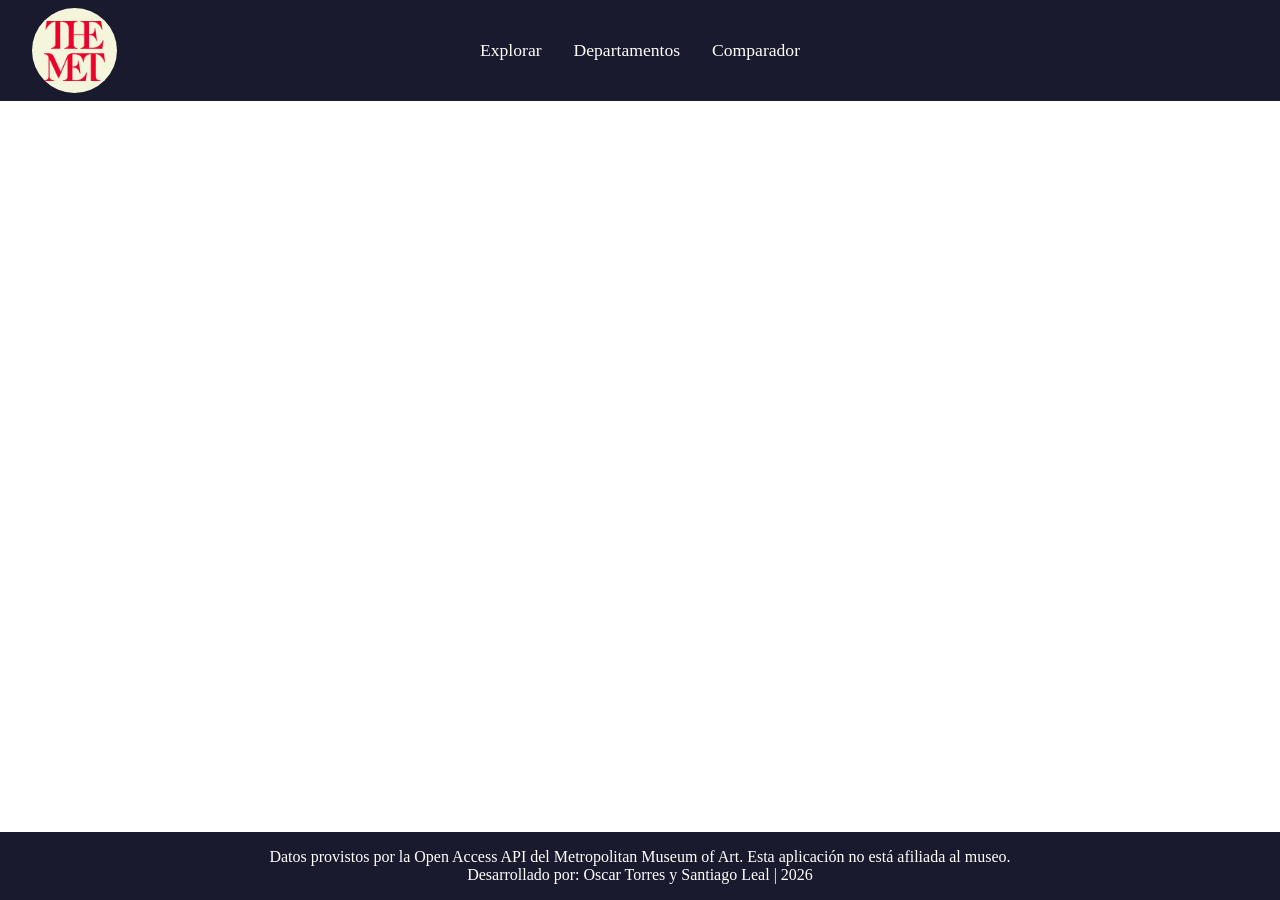
==== proyecto/index.html @ 05598fed "Mejora de interfaz" ====
<!DOCTYPE html>
<html lang="en">
<head>
  <meta charset="UTF-8">
  <meta name="viewport" content="width=device-width, initial-scale=1.0">
  <title>Methub</title>
  <link rel="stylesheet" href="css/styles.css">
</head>
<body>

    <!-- BARRA DE NAVEGACIÓN GLOBAL -->
    <header>
        <nav id="navbar">
            <a href="#home" id="logo">
                <img src="img/logo.webp" alt="MetHub" height="60">
            </a>

            <div class="nav-links">
                <a href="#explorar" id="link-explore">Explorar</a>
                <a href="#departamentos" id="link-departments">Departamentos</a>
                <a href="#comparar" id="link-compare">Comparador</a>
            </div>
        </nav>
    </header>

    <!-- CONTENEDOR DINÁMICO -->
    <main id="view-container">
        
    </main>

    <!-- FOOTER-->
    <footer>
        <p>Datos provistos por la Open Access API del Metropolitan Museum of Art. Esta aplicación no está afiliada al museo.</p>
        <p>Desarrollado por: Oscar Torres y Santiago Leal | 2026</p>
    </footer>
    
    <!-- CARGA DE SCRIPTS -->
    
    <script src="js/components/loading-state.js"></script>
    <script src="js/components/error-state.js"></script>
    
    <!-- Módulos de Vistas -->
    <script src="js/views/home.js"></script>
    <script src="js/views/explorar.js"></script>
    <script src="js/views/detalles.js"></script>
    <script src="js/views/departamentos.js"></script>
    <script src="js/views/artista.js"></script>
    <script src="js/views/comparacion.js"></script>

    <!-- Enrutador y Lógica de inicialización -->
    <script src="js/app.js"></script>
</body>
</html>
---- proyecto/css/styles.css ----
* {
  margin: 0;
  padding: 0;
  box-sizing: border-box;
}

header {
  width: 100%;
}

#navbar {
  display: flex;
  align-items: center;
  justify-content: space-between;
  padding: 0.5rem 2rem;
  background: #1a1a2e;
  width: 100%;
  position: relative;
}

#logo {
  display: flex;
  align-items: center;
  justify-content: center;
  width: 85px;
  height: 85px;
  border-radius: 50%;
  background: #f5f5dc;
  text-decoration: none;
  flex-shrink: 0;
}

#logo img {
  display: block;
}

.nav-links {
  display: flex;
  gap: 2rem;
  position: absolute;
  left: 50%;
  transform: translateX(-50%);
}

.nav-links a {
  color: #fff;
  text-decoration: none;
  font-size: 1.1rem;
}

body {
  overflow-x: hidden;
  min-height: 100vh;
  display: flex;
  flex-direction: column;
}

#view-container {
  flex: 1;
}

footer {
  background: #1a1a2e;
  color: #fff;
  text-align: center;
  padding: 1rem;
}

#logo:hover {
  transition: 1s;
  transform: scale(1.08);
}
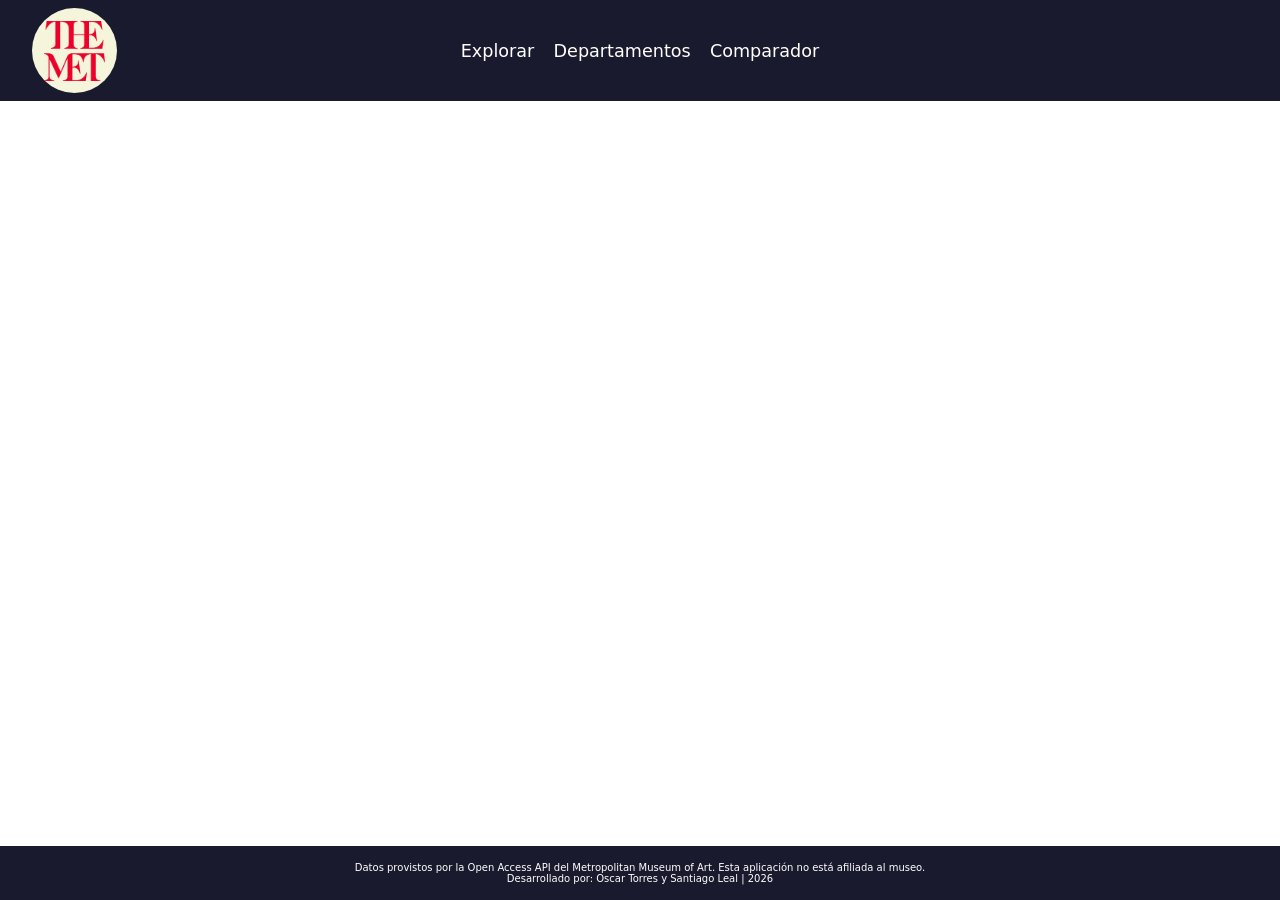
==== commit ecf947c3: "Mejora de interfaz .2" ====
--- a/proyecto/index.html
+++ b/proyecto/index.html
@@ -5,6 +5,9 @@
   <meta name="viewport" content="width=device-width, initial-scale=1.0">
   <title>Methub</title>
   <link rel="stylesheet" href="css/styles.css">
+  <link rel="preconnect" href="https://fonts.googleapis.com">
+  <link rel="preconnect" href="https://fonts.gstatic.com" crossorigin>
+ <link href="https://fonts.googleapis.com/css2?family=Roboto:ital,wght@0,100..900;1,100..900&display=swap" rel="stylesheet">
 </head>
 <body>
 
@@ -14,7 +17,6 @@
             <a href="#home" id="logo">
                 <img src="img/logo.webp" alt="MetHub" height="60">
             </a>
-
             <div class="nav-links">
                 <a href="#explorar" id="link-explore">Explorar</a>
                 <a href="#departamentos" id="link-departments">Departamentos</a>
--- a/proyecto/css/styles.css
+++ b/proyecto/css/styles.css
@@ -35,8 +35,9 @@
 }
 
 .nav-links {
+  font-family: system-ui, -apple-system, BlinkMacSystemFont, 'Segoe UI', Roboto, Oxygen, Ubuntu, Cantarell, 'Open Sans', 'Helvetica Neue', sans-serif;
   display: flex;
-  gap: 2rem;
+  gap: 1.2rem;
   position: absolute;
   left: 50%;
   transform: translateX(-50%);
@@ -46,6 +47,13 @@
   color: #fff;
   text-decoration: none;
   font-size: 1.1rem;
+  transition: 0.2s;
+}
+
+.nav-links a:hover {
+  color: #e94560;
+  transform: scale(1.1);
+  text-shadow: 0 0 8px rgba(233, 69, 96, 0.5);
 }
 
 body {
@@ -60,6 +68,8 @@
 }
 
 footer {
+  font-family: system-ui, -apple-system, BlinkMacSystemFont, 'Segoe UI', Roboto, Oxygen, Ubuntu, Cantarell, 'Open Sans', 'Helvetica Neue', sans-serif;
+  font-size: x-small;
   background: #1a1a2e;
   color: #fff;
   text-align: center;
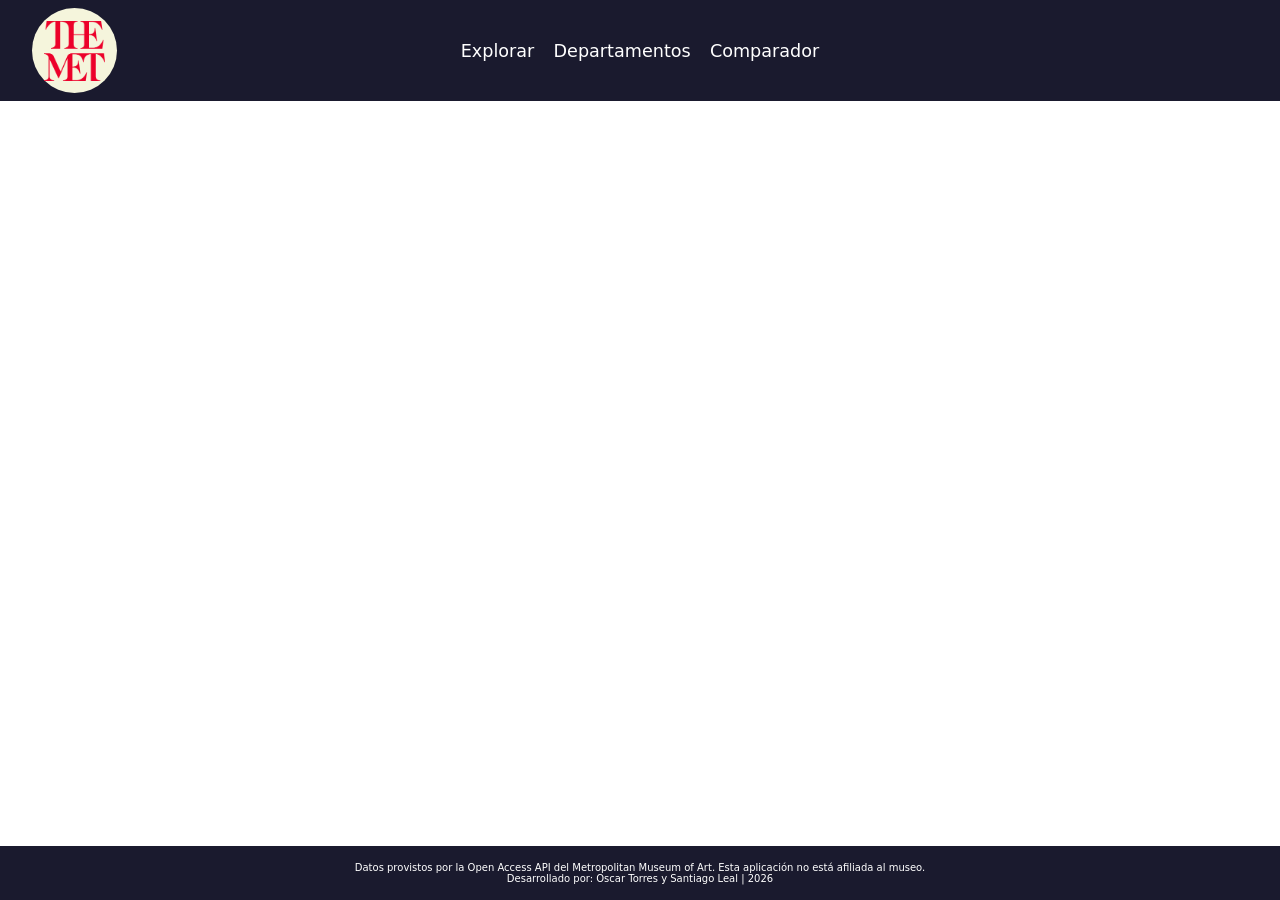
==== commit 074555d4: "chore: agregar carpeta components y estructura base" ====
--- a/proyecto/index.html
+++ b/proyecto/index.html
@@ -37,7 +37,7 @@
     </footer>
     
     <!-- CARGA DE SCRIPTS -->
-    
+    <script src="js/api.js"></script>
     <script src="js/components/loading-state.js"></script>
     <script src="js/components/error-state.js"></script>
     
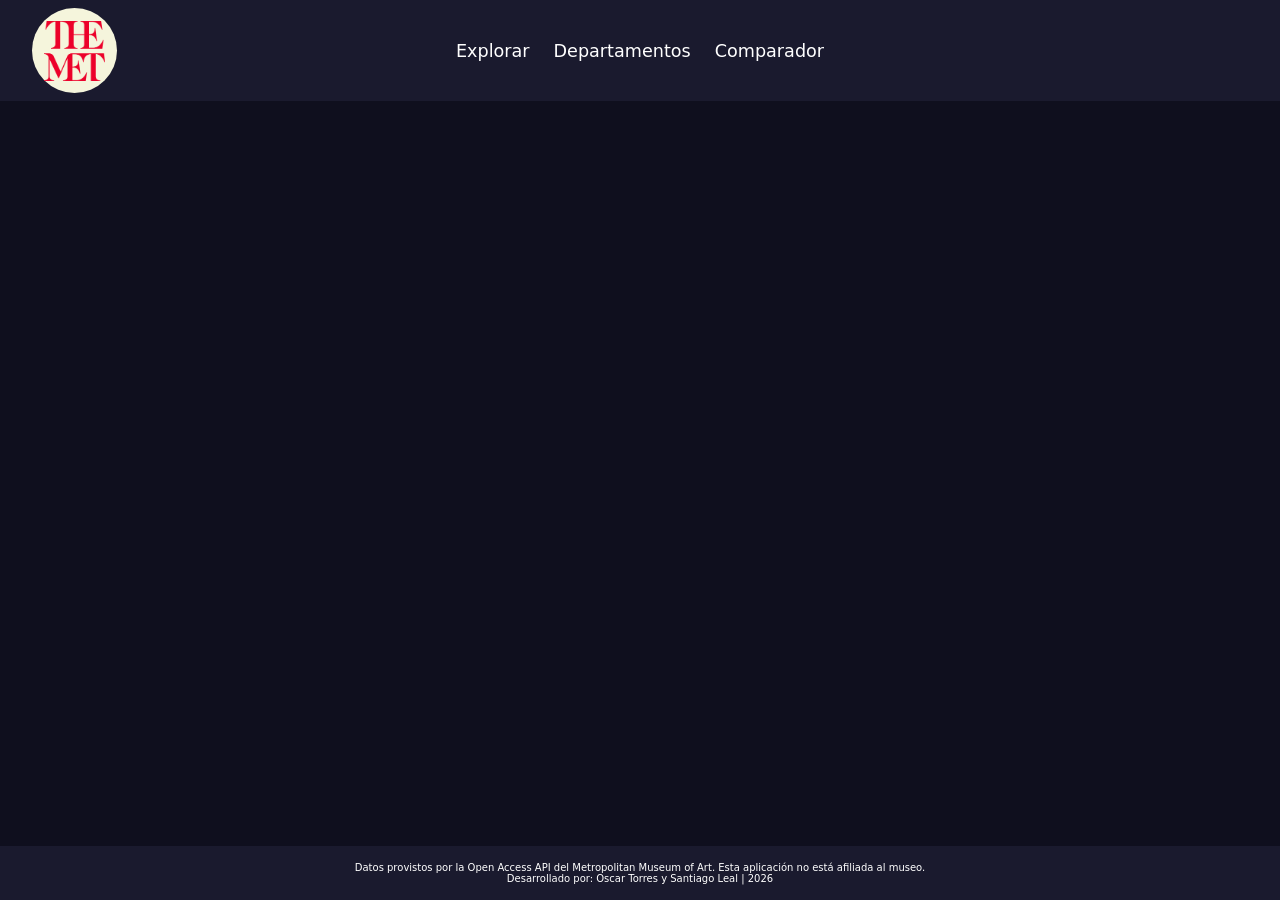
==== commit 376578c6: "error state" ====
--- a/proyecto/index.html
+++ b/proyecto/index.html
@@ -11,7 +11,6 @@
 </head>
 <body>
 
-    <!-- BARRA DE NAVEGACIÓN GLOBAL -->
     <header>
         <nav id="navbar">
             <a href="#home" id="logo">
--- a/proyecto/css/styles.css
+++ b/proyecto/css/styles.css
@@ -1,3 +1,5 @@
+@import url('https://fonts.googleapis.com/css2?family=Inter:wght@400;500;600;700&display=swap');
+
 * {
   margin: 0;
   padding: 0;
@@ -37,7 +39,7 @@
 .nav-links {
   font-family: system-ui, -apple-system, BlinkMacSystemFont, 'Segoe UI', Roboto, Oxygen, Ubuntu, Cantarell, 'Open Sans', 'Helvetica Neue', sans-serif;
   display: flex;
-  gap: 1.2rem;
+  gap: 1.5rem;
   position: absolute;
   left: 50%;
   transform: translateX(-50%);
@@ -48,6 +50,13 @@
   text-decoration: none;
   font-size: 1.1rem;
   transition: 0.2s;
+}
+
+.nav-links a.active {
+  color: #c9a227;
+  font-weight: 600;
+  border-bottom: 2px solid #c9a227;
+  padding-bottom: 2px;
 }
 
 .nav-links a:hover {
@@ -61,6 +70,9 @@
   min-height: 100vh;
   display: flex;
   flex-direction: column;
+  background-color: #0f0f1e;
+  color: #e0e0e0;
+  font-family: 'Inter', sans-serif;
 }
 
 #view-container {
@@ -79,4 +91,69 @@
 #logo:hover {
   transition: 1s;
   transform: scale(1.08);
-}+}
+
+.loading-state-wrapper {
+    display: grid;
+    grid-template-columns: repeat(auto-fill, minmax(200px, 1fr));
+    gap: 1.5rem;
+    padding: 1.5rem;
+}
+.skeleton-card {
+    background: #1e1e2e;
+    border-radius: 10px;
+    overflow: hidden;
+    padding: 0.8rem;
+}
+.skeleton-img {
+    width: 100%;
+    height: 180px;
+    background: linear-gradient(90deg, #2a2a3e 25%, #3a3a5e 50%, #2a2a3e 75%);
+    background-size: 200% 100%;
+    animation: shimmer 1.5s infinite;
+    border-radius: 6px;
+    margin-bottom: 0.8rem;
+}
+.skeleton-line {
+    height: 12px;
+    background: linear-gradient(90deg, #2a2a3e 25%, #3a3a5e 50%, #2a2a3e 75%);
+    background-size: 200% 100%;
+    animation: shimmer 1.5s infinite;
+    border-radius: 4px;
+    margin-bottom: 0.5rem;
+}
+.skeleton-line--title { width: 80%; height: 16px; }
+.skeleton-line--short { width: 55%; }
+@keyframes shimmer {
+    0%   { background-position: 200% 0; }
+    100% { background-position: -200% 0; }
+}
+
+.error-state-wrapper {
+    display: flex;
+    flex-direction: column;
+    align-items: center;
+    justify-content: center;
+    padding: 3rem 1rem;
+    text-align: center;
+    background: rgba(230, 57, 70, 0.05);
+    border: 1px dashed rgba(230, 57, 70, 0.3);
+    border-radius: 12px;
+    margin: 2rem auto;
+    max-width: 500px;
+}
+.error-icon { font-size: 3rem; margin-bottom: 1rem; }
+.error-title { color: #e63946; margin-bottom: 0.5rem; }
+.error-message { color: #a8a8b3; margin-bottom: 1.5rem; }
+.btn-retry {
+    background: transparent;
+    color: #e63946;
+    border: 1px solid #e63946;
+    padding: 0.6rem 1.5rem;
+    border-radius: 6px;
+    cursor: pointer;
+    font-weight: 600;
+    transition: all 0.2s;
+}
+.btn-retry:hover:not(:disabled) { background: #e63946; color: #fff; }
+.btn-retry:disabled { opacity: 0.5; cursor: not-allowed; }
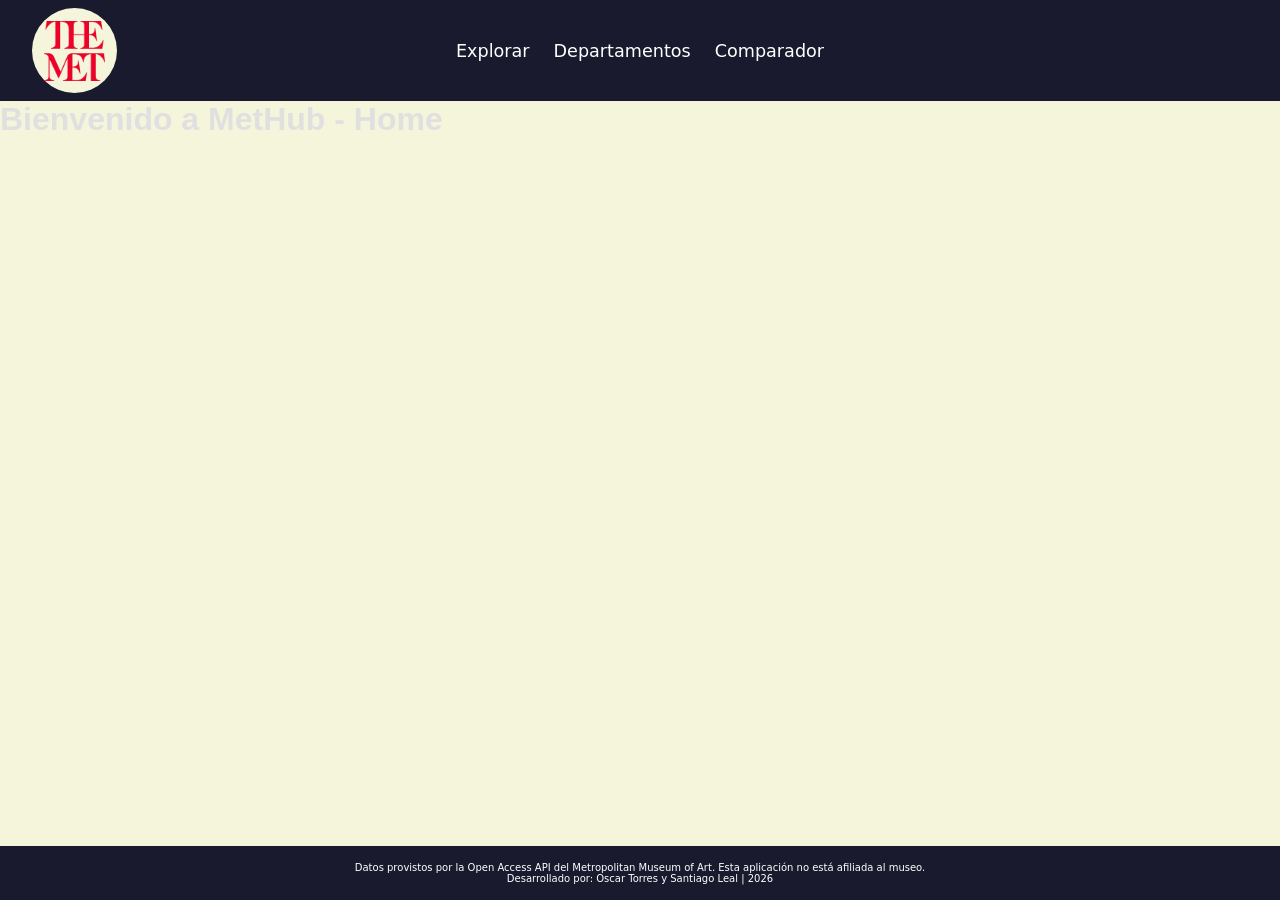
==== commit 12c8e0eb: "Vista explorar y estilos css" ====
--- a/proyecto/index.html
+++ b/proyecto/index.html
@@ -11,6 +11,7 @@
 </head>
 <body>
 
+    <!-- BARRA DE NAVEGACIÓN GLOBAL -->
     <header>
         <nav id="navbar">
             <a href="#home" id="logo">
@@ -44,7 +45,7 @@
     <script src="js/views/home.js"></script>
     <script src="js/views/explorar.js"></script>
     <script src="js/views/detalles.js"></script>
-    <script src="js/views/departamentos.js"></script>
+    <script src="js/views/departamento.js"></script>
     <script src="js/views/artista.js"></script>
     <script src="js/views/comparacion.js"></script>
 
--- a/proyecto/css/styles.css
+++ b/proyecto/css/styles.css
@@ -70,7 +70,7 @@
   min-height: 100vh;
   display: flex;
   flex-direction: column;
-  background-color: #0f0f1e;
+  background-color: #f5f5dc;
   color: #e0e0e0;
   font-family: 'Inter', sans-serif;
 }
@@ -91,6 +91,7 @@
 #logo:hover {
   transition: 1s;
   transform: scale(1.08);
+  
 }
 
 .loading-state-wrapper {
@@ -129,6 +130,129 @@
     100% { background-position: -200% 0; }
 }
 
+.explore-layout {
+    padding: 1.5rem;
+    min-height: 70vh;
+}
+
+.explore-content {
+    width: 100%;
+}
+
+.explore-grid {
+    display: grid;
+    grid-template-columns: repeat(auto-fill, minmax(200px, 1fr));
+    gap: 1.2rem;
+}
+
+.explore-card {
+    background: #1a1a2e;
+    border-radius: 10px;
+    overflow: hidden;
+    cursor: pointer;
+    transition: transform 0.2s, box-shadow 0.2s;
+}
+
+.explore-card:hover {
+    transform: translateY(-4px);
+    box-shadow: 0 8px 24px rgba(0, 0, 0, 0.4);
+}
+
+.explore-card-img {
+    width: 100%;
+    height: 200px;
+    background: #0f0f1e;
+    display: flex;
+    align-items: center;
+    justify-content: center;
+    overflow: hidden;
+}
+
+.explore-card-img img {
+    width: 100%;
+    height: 100%;
+    object-fit: cover;
+}
+
+.explore-card-img--placeholder {
+    color: #555;
+    font-size: 0.85rem;
+    text-align: center;
+}
+
+.explore-card-info {
+    padding: 0.8rem;
+}
+
+.explore-card-title {
+    font-size: 0.9rem;
+    color: #e0e0e0;
+    margin-bottom: 0.3rem;
+    display: -webkit-box;
+    -webkit-line-clamp: 2;
+    -webkit-box-orient: vertical;
+    overflow: hidden;
+}
+
+.explore-card-artist {
+    font-size: 0.8rem;
+    color: #c9a227;
+    margin-bottom: 0.3rem;
+}
+
+.explore-card-meta {
+    font-size: 0.75rem;
+    color: #666;
+}
+
+.no-results {
+    text-align: center;
+    padding: 3rem 1rem;
+    color: #888;
+    font-size: 1.1rem;
+}
+
+.explore-error-note {
+    text-align: center;
+    font-size: 0.8rem;
+    color: #e94560;
+    margin-top: 0.5rem;
+}
+
+.pagination {
+    display: flex;
+    align-items: center;
+    justify-content: center;
+    gap: 1rem;
+    padding: 1.5rem 0;
+}
+
+.pagination-btn {
+    padding: 0.5rem 1.2rem;
+    border: 1px solid #c9a227;
+    border-radius: 6px;
+    background: transparent;
+    color: #c9a227;
+    font-size: 0.9rem;
+    cursor: pointer;
+    transition: 0.2s;
+}
+
+.pagination-btn:hover:not(:disabled) {
+    background: #c9a227;
+    color: #1a1a2e;
+}
+
+.pagination-btn:disabled {
+    opacity: 0.3;
+    cursor: not-allowed;
+}
+
+.pagination-info {
+    color: #aaa;
+    font-size: 0.9rem;
+}
+
 .error-state-wrapper {
     display: flex;
     flex-direction: column;
@@ -136,24 +260,46 @@
     justify-content: center;
     padding: 3rem 1rem;
     text-align: center;
-    background: rgba(230, 57, 70, 0.05);
-    border: 1px dashed rgba(230, 57, 70, 0.3);
-    border-radius: 12px;
-    margin: 2rem auto;
-    max-width: 500px;
-}
-.error-icon { font-size: 3rem; margin-bottom: 1rem; }
-.error-title { color: #e63946; margin-bottom: 0.5rem; }
-.error-message { color: #a8a8b3; margin-bottom: 1.5rem; }
-.btn-retry {
+}
+
+.error-state-icon {
+    width: 48px;
+    height: 48px;
+    border-radius: 50%;
+    background: #e94560;
+    color: #fff;
+    font-size: 1.5rem;
+    font-weight: bold;
+    display: flex;
+    align-items: center;
+    justify-content: center;
+    margin-bottom: 1rem;
+}
+
+.error-state-message {
+    color: #e0e0e0;
+    font-size: 1rem;
+    margin-bottom: 1rem;
+}
+
+.error-state-retry {
+    padding: 0.6rem 1.5rem;
+    border: 1px solid #c9a227;
+    border-radius: 6px;
     background: transparent;
-    color: #e63946;
-    border: 1px solid #e63946;
-    padding: 0.6rem 1.5rem;
-    border-radius: 6px;
+    color: #c9a227;
+    font-size: 0.9rem;
     cursor: pointer;
-    font-weight: 600;
-    transition: all 0.2s;
-}
-.btn-retry:hover:not(:disabled) { background: #e63946; color: #fff; }
-.btn-retry:disabled { opacity: 0.5; cursor: not-allowed; }+    transition: 0.2s;
+}
+
+.error-state-retry:hover {
+    background: #c9a227;
+    color: #1a1a2e;
+}
+
+@media (max-width: 768px) {
+    .explore-grid {
+        grid-template-columns: repeat(auto-fill, minmax(160px, 1fr));
+    }
+}
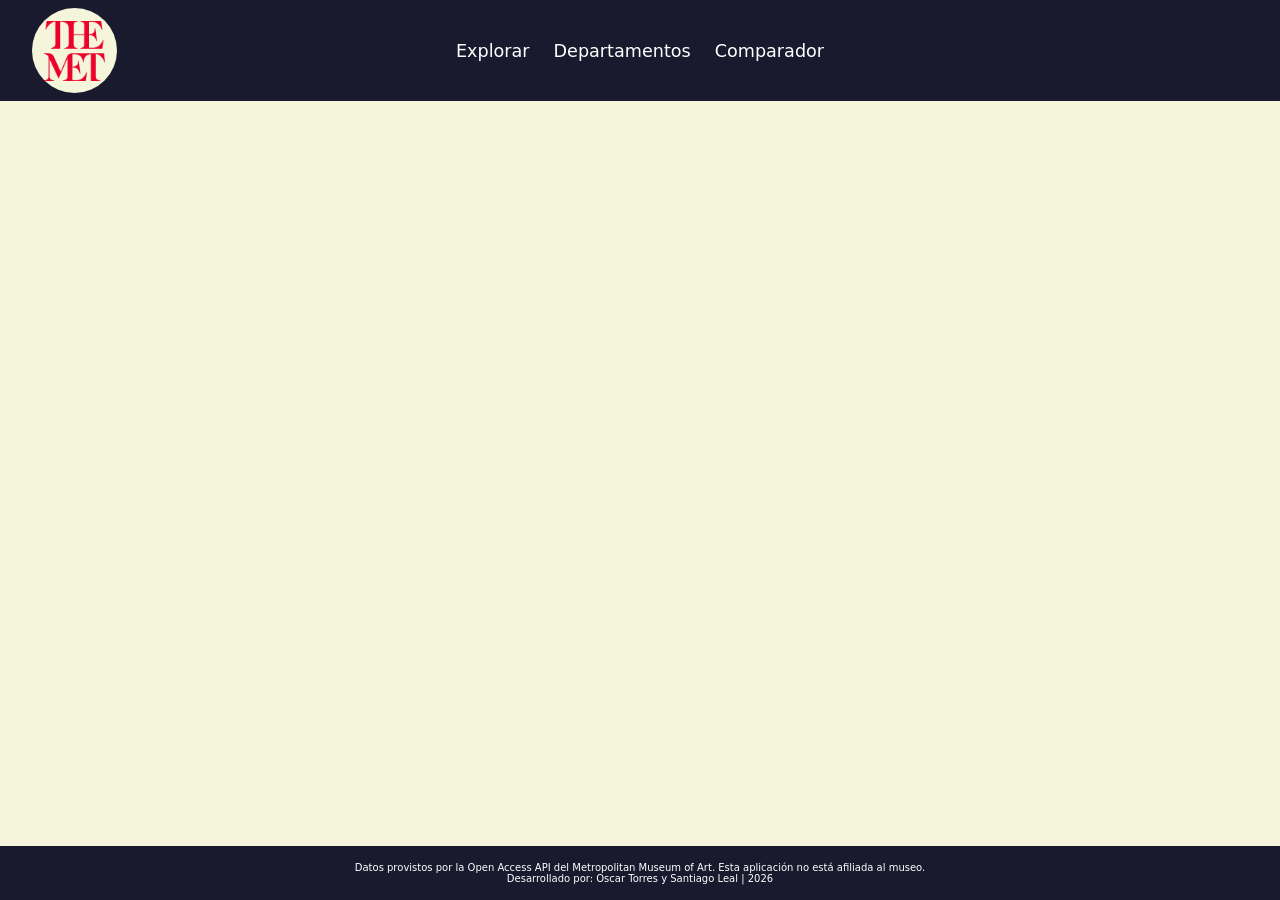
==== commit b0a678b3: "fix: corregir links de navbar en index.html y unificar rutas" ====
--- a/proyecto/index.html
+++ b/proyecto/index.html
@@ -18,9 +18,9 @@
                 <img src="img/logo.webp" alt="MetHub" height="60">
             </a>
             <div class="nav-links">
-                <a href="#explorar" id="link-explore">Explorar</a>
-                <a href="#departamentos" id="link-departments">Departamentos</a>
-                <a href="#comparar" id="link-compare">Comparador</a>
+                <a href="#explore" id="link-explore">Explorar</a>
+                <a href="#departments" id="link-departments">Departamentos</a>
+                <a href="#compare" id="link-compare">Comparador</a>
             </div>
         </nav>
     </header>
--- a/proyecto/css/styles.css
+++ b/proyecto/css/styles.css
@@ -96,7 +96,7 @@
 
 .loading-state-wrapper {
     display: grid;
-    grid-template-columns: repeat(auto-fill, minmax(200px, 1fr));
+    grid-template-columns: repeat(3, 1fr);
     gap: 1.5rem;
     padding: 1.5rem;
 }
@@ -123,6 +123,7 @@
     border-radius: 4px;
     margin-bottom: 0.5rem;
 }
+
 .skeleton-line--title { width: 80%; height: 16px; }
 .skeleton-line--short { width: 55%; }
 @keyframes shimmer {
@@ -141,8 +142,8 @@
 
 .explore-grid {
     display: grid;
-    grid-template-columns: repeat(auto-fill, minmax(200px, 1fr));
-    gap: 1.2rem;
+    grid-template-columns: repeat(3, 1fr);
+    gap: 1.5rem;
 }
 
 .explore-card {
@@ -160,7 +161,7 @@
 
 .explore-card-img {
     width: 100%;
-    height: 200px;
+    height: 280px;
     background: #0f0f1e;
     display: flex;
     align-items: center;
@@ -182,16 +183,6 @@
 
 .explore-card-info {
     padding: 0.8rem;
-}
-
-.explore-card-title {
-    font-size: 0.9rem;
-    color: #e0e0e0;
-    margin-bottom: 0.3rem;
-    display: -webkit-box;
-    -webkit-line-clamp: 2;
-    -webkit-box-orient: vertical;
-    overflow: hidden;
 }
 
 .explore-card-artist {
@@ -300,6 +291,339 @@
 
 @media (max-width: 768px) {
     .explore-grid {
-        grid-template-columns: repeat(auto-fill, minmax(160px, 1fr));
+        grid-template-columns: repeat(2, 1fr);
     }
-}+    .explore-card-img {
+        height: 200px;
+    }
+}
+
+@media (max-width: 480px) {
+    .explore-grid {
+        grid-template-columns: 1fr;
+    }
+}
+
+.departments-title {
+    text-align: center;
+    color: #c9a227;
+    margin: 2rem 0;
+    font-size: 2.2rem;
+    font-weight: 700;
+}
+.departments-grid {
+    display: grid;
+    grid-template-columns: repeat(auto-fill, minmax(220px, 1fr));
+    gap: 1.5rem;
+    padding: 0 2rem 3rem;
+    max-width: 1200px;
+    margin: 0 auto;
+}
+.department-card {
+    background: #16213e;
+    border: 1px solid #2a2a4e;
+    border-radius: 12px;
+    padding: 2rem 1.5rem;
+    text-align: center;
+    cursor: pointer;
+    transition: transform 0.3s ease, border-color 0.3s ease, box-shadow 0.3s ease;
+    display: flex;
+    flex-direction: column;
+    align-items: center;
+    justify-content: center;
+    gap: 1rem;
+}
+.department-card:hover {
+    transform: translateY(-5px);
+    border-color: #c9a227;
+    box-shadow: 0 8px 25px rgba(201, 162, 39, 0.15);
+}
+.department-icon {
+    font-size: 3rem;
+}
+.department-name {
+    font-size: 1.05rem;
+    color: #e0e0e0;
+    font-weight: 600;
+    line-height: 1.4;
+}
+
+.btn-back {
+    background: transparent;
+    color: #c9a227;
+    border: 1px solid #c9a227;
+    padding: 0.5rem 1rem;
+    border-radius: 6px;
+    cursor: pointer;
+    margin: 2rem 2rem 0;
+    transition: background 0.2s, color 0.2s;
+}
+.btn-back:hover {
+    background: #c9a227;
+    color: #1a1a2e;
+}
+.artist-header {
+    text-align: center;
+    padding: 1.5rem 2rem;
+    max-width: 800px;
+    margin: 0 auto;
+}
+.artist-title {
+    color: #c9a227;
+    font-size: 2.5rem;
+    margin-bottom: 0.5rem;
+}
+.artist-bio {
+    color: #aaa;
+    font-size: 1.05rem;
+    line-height: 1.5;
+}
+.artist-gallery {
+    display: grid;
+    grid-template-columns: repeat(auto-fill, minmax(250px, 1fr));
+    gap: 2rem;
+    padding: 1.5rem 2rem;
+    max-width: 1200px;
+    margin: 0 auto;
+}
+.artist-no-data {
+    text-align: center;
+    color: #888;
+    padding: 3rem;
+}
+
+.artwork-card {
+    background: #16213e;
+    border: 1px solid #2a2a4e;
+    border-radius: 12px;
+    overflow: hidden;
+    cursor: pointer;
+    transition: transform 0.3s, border-color 0.3s, box-shadow 0.3s;
+    display: flex;
+    flex-direction: column;
+}
+.artwork-card:hover {
+    transform: translateY(-4px);
+    border-color: #c9a227;
+    box-shadow: 0 6px 20px rgba(201, 162, 39, 0.15);
+}
+.card-img-wrapper {
+    width: 100%;
+    height: 200px;
+    overflow: hidden;
+    background: #0f0f1e;
+}
+.card-img {
+    width: 100%;
+    height: 100%;
+    object-fit: cover;
+    display: block;
+}
+.card-no-img {
+    width: 100%;
+    height: 100%;
+    display: flex;
+    align-items: center;
+    justify-content: center;
+    color: #555;
+    font-size: 0.85rem;
+    text-align: center;
+    padding: 0.5rem;
+}
+.card-info {
+    padding: 1rem;
+    display: flex;
+    flex-direction: column;
+    gap: 0.5rem;
+    flex-grow: 1;
+}
+.card-title {
+    font-size: 0.95rem;
+    color: #e0e0e0;
+    margin-bottom: 0.3rem;
+    display: -webkit-box;
+    -webkit-line-clamp: 2;
+    -webkit-box-orient: vertical;
+    overflow: hidden;
+}
+.card-artist {
+    font-size: 0.85rem;
+    color: #c9a227;
+    margin-bottom: 0.3rem;
+}
+.card-meta {
+    font-size: 0.8rem;
+    color: #777;
+    margin-bottom: 0.5rem;
+}
+.btn-compare-card {
+    background: transparent;
+    border: 1px solid #444;
+    color: #aaa;
+    padding: 0.4rem;
+    border-radius: 6px;
+    cursor: pointer;
+    font-size: 0.8rem;
+    transition: all 0.2s;
+    margin-top: auto;
+}
+.btn-compare-card:hover {
+    border-color: #c9a227;
+    color: #c9a227;
+}
+
+.pagination-controls {
+    display: flex;
+    align-items: center;
+    justify-content: center;
+    gap: 1.5rem;
+    padding: 2rem;
+}
+.btn-page {
+    background: #16213e;
+    color: #c9a227;
+    border: 1px solid #c9a227;
+    padding: 0.5rem 1.2rem;
+    border-radius: 6px;
+    cursor: pointer;
+    font-size: 0.9rem;
+    transition: background 0.2s, color 0.2s;
+}
+.btn-page:hover:not(:disabled) {
+    background: #c9a227;
+    color: #1a1a2e;
+}
+.btn-page:disabled {
+    opacity: 0.35;
+    cursor: not-allowed;
+}
+.page-indicator {
+    color: #aaa;
+    font-size: 0.95rem;
+}
+
+.compare-page-title {
+    text-align: center;
+    color: #c9a227;
+    font-size: 2rem;
+    padding: 2rem 2rem 1rem;
+}
+.compare-layout {
+    display: grid;
+    grid-template-columns: 1fr 1fr;
+    gap: 1.5rem;
+    padding: 0 2rem 2rem;
+    max-width: 1300px;
+    margin: 0 auto;
+}
+@media (max-width: 768px) {
+    .compare-layout { grid-template-columns: 1fr; }
+}
+.compare-panel {
+    background: #16213e;
+    border: 1px solid #2a2a4e;
+    border-radius: 12px;
+    padding: 1.5rem;
+    min-height: 400px;
+}
+.panel-label {
+    font-size: 0.85rem;
+    text-transform: uppercase;
+    letter-spacing: 2px;
+    color: #c9a227;
+    margin-bottom: 1rem;
+    font-weight: bold;
+}
+.panel-search-input {
+    width: 100%;
+    padding: 0.7rem 1rem;
+    border-radius: 8px;
+    border: 1px solid #2a2a4e;
+    background: #0f0f1e;
+    color: #e0e0e0;
+    font-size: 0.95rem;
+    outline: none;
+    transition: border-color 0.2s;
+}
+.panel-search-input:focus { border-color: #c9a227; }
+.panel-results { margin-top: 0.8rem; display: flex; flex-direction: column; gap: 0.5rem; }
+.panel-hint, .panel-loading, .panel-no-results, .panel-error {
+    color: #888; font-size: 0.9rem; padding: 0.5rem 0;
+}
+
+.mini-card {
+    display: flex;
+    gap: 0.8rem;
+    align-items: center;
+    padding: 0.6rem;
+    border-radius: 8px;
+    background: #0f0f1e;
+    cursor: pointer;
+    transition: background 0.2s;
+    border: 1px solid transparent;
+}
+.mini-card:hover { background: #1a2a4e; border-color: #c9a227; }
+.mini-card--disabled { opacity: 0.4; cursor: not-allowed; }
+.mini-card--disabled:hover { background: #0f0f1e; border-color: transparent; }
+.mini-card-img { width: 50px; height: 50px; object-fit: cover; border-radius: 4px; flex-shrink: 0; }
+.mini-card-info { display: flex; flex-direction: column; gap: 0.15rem; overflow: hidden; }
+.mini-card-title {
+    font-size: 0.85rem; color: #e0e0e0; font-weight: 600;
+    white-space: nowrap; overflow: hidden; text-overflow: ellipsis;
+}
+.mini-card-artist { font-size: 0.78rem; color: #c9a227; }
+.mini-card-tag { font-size: 0.72rem; color: #e05252; font-style: italic; }
+
+.panel-selected { display: flex; gap: 1rem; margin-bottom: 1rem; }
+.panel-selected-img { width: 100px; height: 100px; object-fit: cover; border-radius: 8px; flex-shrink: 0; }
+.panel-selected-info { display: flex; flex-direction: column; gap: 0.3rem; }
+.panel-selected-title { font-size: 1rem; color: #e0e0e0; font-weight: bold; }
+.panel-selected-artist { font-size: 0.85rem; color: #c9a227; }
+.panel-selected-meta { font-size: 0.8rem; color: #888; }
+.btn-change-selection {
+    background: transparent; border: 1px solid #444;
+    color: #aaa; padding: 0.4rem 0.9rem;
+    border-radius: 6px; cursor: pointer; font-size: 0.85rem;
+    transition: border-color 0.2s, color 0.2s;
+}
+.btn-change-selection:hover { border-color: #c9a227; color: #c9a227; }
+
+.compare-table-section {
+    max-width: 1300px;
+    margin: 0 auto;
+    padding: 1rem 2rem 3rem;
+}
+.table-title { color: #c9a227; font-size: 1.4rem; margin-bottom: 1.2rem; }
+.compare-table {
+    width: 100%;
+    border-collapse: collapse;
+    font-size: 0.95rem;
+}
+.compare-table th {
+    background: #16213e;
+    color: #c9a227;
+    padding: 0.8rem 1rem;
+    text-align: left;
+    border-bottom: 2px solid #c9a227;
+}
+.compare-table td {
+    padding: 0.7rem 1rem;
+    border-bottom: 1px solid #2a2a4e;
+    color: #e0e0e0;
+    vertical-align: top;
+}
+.td-label { color: #aaa; font-weight: 600; width: 180px; }
+.row-different { background: rgba(201, 162, 39, 0.08); }
+.row-different .td-label { color: #c9a227; }
+.diff-icon { color: #c9a227; font-weight: bold; margin-left: 0.3rem; }
+.year-diff {
+    margin-top: 1.2rem;
+    color: #aaa;
+    font-size: 0.95rem;
+    font-style: italic;
+    text-align: center;
+}
+.btn-retry-inline {
+    background: none; border: 1px solid #c9a227; color: #c9a227;
+    padding: 0.2rem 0.7rem; border-radius: 4px; cursor: pointer; font-size: 0.85rem;
+}
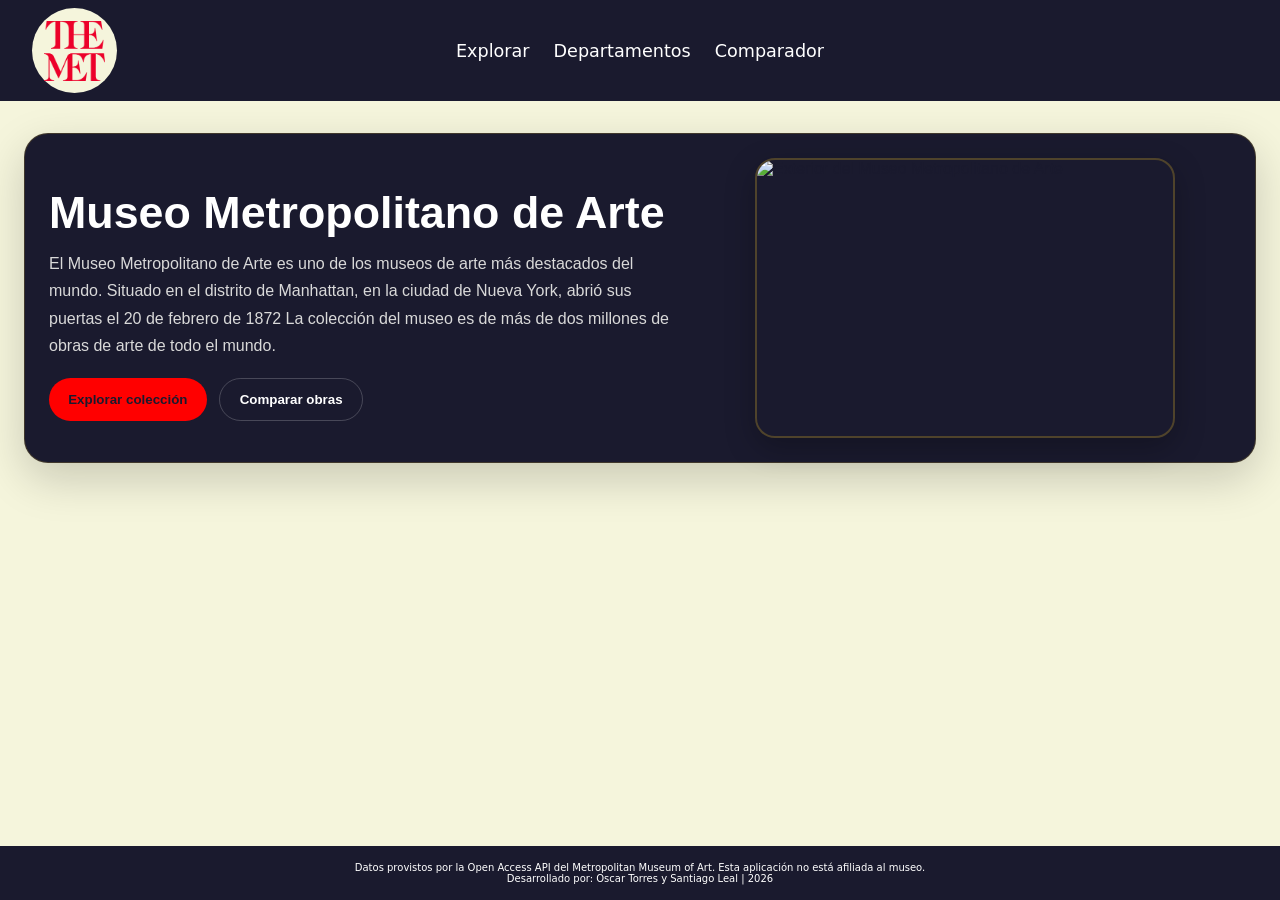
==== commit 8af26c1e: "Comparador listo" ====
--- a/proyecto/index.html
+++ b/proyecto/index.html
@@ -18,9 +18,9 @@
                 <img src="img/logo.webp" alt="MetHub" height="60">
             </a>
             <div class="nav-links">
-                <a href="#explore" id="link-explore">Explorar</a>
-                <a href="#departments" id="link-departments">Departamentos</a>
-                <a href="#compare" id="link-compare">Comparador</a>
+                <a href="#explorar" id="link-explore">Explorar</a>
+                <a href="#departamentos" id="link-departments">Departamentos</a>
+                <a href="#comparar" id="link-compare">Comparador</a>
             </div>
         </nav>
     </header>
--- a/proyecto/css/styles.css
+++ b/proyecto/css/styles.css
@@ -304,6 +304,233 @@
     }
 }
 
+.home-page {
+    padding: 2rem 1.5rem 3rem;
+    color: #1a1a2e;
+    background: #f5f5dc;
+    min-height: 100%;
+}
+
+.home-hero {
+    display: grid;
+    grid-template-columns: 1.1fr 0.9fr;
+    gap: 2.rem;
+    align-items: center;
+    padding: 1.5rem;
+    background: #1a1a2e;
+    border: 1px solid rgba(201,162,39,0.22);
+    border-radius: 24px;
+    box-shadow: 0 16px 45px rgba(0,0,0,0.18);
+    margin-bottom: 2rem;
+}
+
+.home-hero-eyebrow {
+    color: red;
+    text-transform: uppercase;
+    letter-spacing: 0.2em;
+    font-size: 0.8rem;
+    margin-bottom: 0.8rem;
+    font-weight: 700;
+}
+
+.home-hero-title {
+    font-size: clamp(2rem, 3.5vw, 3.2rem);
+    color: #fff;
+    margin-bottom: 0.8rem;
+    line-height: 1.1;
+}
+
+.home-hero-description {
+    color: #d9d9d9;
+    font-size: 1rem;
+    line-height: 1.7;
+    margin-bottom: 1.2rem;
+    max-width: 620px;
+}
+
+.home-hero-actions {
+    display: flex;
+    flex-wrap: wrap;
+    gap: 0.8rem;
+}
+
+.home-btn {
+    border: none;
+    border-radius: 999px;
+    padding: 0.8rem 1.2rem;
+    font-weight: 600;
+    cursor: pointer;
+    transition: transform 0.2s ease, box-shadow 0.2s ease;
+}
+
+.home-btn:hover {
+    transform: translateY(-2px);
+}
+
+.home-btn--primary {
+    background: red;
+    color: #1a1a2e;
+}
+
+.home-btn--secondary {
+    background: transparent;
+    color: #fff;
+    border: 1px solid rgba(255,255,255,0.2);
+}
+
+.home-hero-image-wrapper {
+    display: flex;
+    justify-content: center;
+    align-items: center;
+}
+
+.home-hero-image {
+    width: 100%;
+    max-width: 420px;
+    height: 280px;
+    object-fit: cover;
+    border-radius: 20px;
+    border: 2px solid rgba(201, 162, 39, 0.3);
+    box-shadow: 0 10px 30px rgba(0, 0, 0, 0.25);
+}
+
+.home-section {
+    margin-bottom: 2rem;
+}
+
+.home-section-heading {
+    margin-bottom: 1rem;
+}
+
+.home-section-title {
+    color: #fff;
+    font-size: 1.5rem;
+    margin-bottom: 0.3rem;
+}
+
+.home-section-description {
+    color: #bdbdbd;
+}
+
+.home-stats-grid {
+    display: grid;
+    grid-template-columns: repeat(3, minmax(0, 1fr));
+    gap: 1rem;
+}
+
+.home-stat-card {
+    background: rgba(255,255,255,0.04);
+    border: 1px solid rgba(255,255,255,0.08);
+    border-radius: 16px;
+    padding: 1.2rem;
+}
+
+.home-stat-value {
+    color: #c9a227;
+    font-size: 1.6rem;
+    font-weight: 700;
+    margin-bottom: 0.35rem;
+}
+
+.home-stat-label {
+    color: #e8e8e8;
+    font-size: 0.95rem;
+}
+
+.home-gallery {
+    display: grid;
+    grid-template-columns: repeat(4, minmax(0, 1fr));
+    gap: 1rem;
+}
+
+.home-card {
+    background: rgba(255,255,255,0.06);
+    border: 1px solid rgba(255,255,255,0.08);
+    border-radius: 16px;
+    overflow: hidden;
+    cursor: pointer;
+    transition: transform 0.2s ease, box-shadow 0.2s ease;
+}
+
+.home-card:hover {
+    transform: translateY(-4px);
+    box-shadow: 0 10px 28px rgba(0,0,0,0.24);
+}
+
+.home-card-image {
+    width: 100%;
+    aspect-ratio: 4 / 5;
+    background: #f5f5dc;
+    display: flex;
+    align-items: center;
+    justify-content: center;
+    overflow: hidden;
+}
+
+.home-card-image img {
+    width: 100%;
+    height: 100%;
+    object-fit: cover;
+}
+
+.home-card-placeholder {
+    color: #8a8a8a;
+    text-align: center;
+    padding: 1rem;
+}
+
+.home-card-info {
+    padding: 0.9rem;
+}
+
+.home-card-title {
+    color: #fff;
+    font-size: 1rem;
+    margin-bottom: 0.35rem;
+}
+
+.home-card-artist {
+    color: #c9a227;
+    font-size: 0.9rem;
+    margin-bottom: 0.25rem;
+}
+
+.home-card-meta {
+    color: #c9c9c9;
+    font-size: 0.8rem;
+    line-height: 1.4;
+}
+
+.home-empty-state {
+    color: #ddd;
+    padding: 1rem 0;
+}
+
+@media (max-width: 900px) {
+    .home-hero {
+        grid-template-columns: 1fr;
+    }
+
+    .home-gallery {
+        grid-template-columns: repeat(2, minmax(0, 1fr));
+    }
+}
+
+@media (max-width: 640px) {
+    .home-page {
+        padding: 1rem 1rem 2rem;
+    }
+
+    .home-stats-grid,
+    .home-gallery {
+        grid-template-columns: 1fr;
+    }
+
+    .home-hero {
+        padding: 1.2rem;
+    }
+}
+
 .departments-title {
     text-align: center;
     color: #c9a227;
@@ -502,128 +729,442 @@
     font-size: 0.95rem;
 }
 
+.detail-wrapper {
+    display: flex;
+    gap: 2rem;
+    padding: 2rem;
+    max-width: 1200px;
+    margin: 0 auto;
+}
+
+.detail-image-col {
+    flex: 1;
+}
+
+.detail-main-img {
+    width: 100%;
+    border-radius: 8px;
+}
+
+.detail-img-placeholder {
+    width: 100%;
+    height: 300px;
+    background: #1a1a2e;
+    display: flex;
+    align-items: center;
+    justify-content: center;
+    color: #666;
+    border-radius: 8px;
+}
+
+.detail-extra-gallery {
+    display: flex;
+    gap: 0.5rem;
+    margin-top: 1rem;
+    flex-wrap: wrap;
+}
+
+.detail-extra-img {
+    width: 80px;
+    height: 80px;
+    object-fit: cover;
+    border-radius: 4px;
+    cursor: pointer;
+}
+
+.detail-info-col {
+    flex: 1;
+}
+
+.detail-title {
+    font-size: 1.8rem;
+    color: #1a1a2e;
+    margin-bottom: 0.5rem;
+}
+
+.detail-artist-link {
+    display: inline-block;
+    color: #c9a227;
+    font-size: 1.1rem;
+    text-decoration: none;
+    font-weight: 500;
+    margin-bottom: 1rem;
+}
+
+.detail-artist-link:hover {
+    text-decoration: underline;
+}
+
+.detail-bio {
+    color: #666;
+    font-size: 0.9rem;
+    margin-bottom: 1rem;
+    line-height: 1.5;
+}
+
+.detail-field {
+    color: #333;
+    font-size: 0.95rem;
+    margin-bottom: 0.5rem;
+    line-height: 1.5;
+}
+
+.detail-tags {
+    margin-top: 1rem;
+    color: #333;
+    font-size: 0.9rem;
+}
+
+.detail-tag {
+    display: inline-block;
+    background: #1a1a2e;
+    color: #c9a227;
+    padding: 0.2rem 0.6rem;
+    border-radius: 4px;
+    font-size: 0.8rem;
+    margin: 0.15rem;
+}
+
+.detail-external-link {
+    display: inline-block;
+    margin-top: 1rem;
+    color: #c9a227;
+    text-decoration: none;
+    font-weight: 500;
+}
+
+.detail-actions {
+    display: flex;
+    gap: 1rem;
+    margin-top: 1.5rem;
+    flex-wrap: wrap;
+}
+
+.btn-secondary {
+    background: transparent;
+    border: 1px solid #c9a227;
+    color: #c9a227;
+    padding: 0.6rem 1.2rem;
+    border-radius: 6px;
+    cursor: pointer;
+    font-size: 0.9rem;
+    transition: background 0.2s, color 0.2s;
+}
+
+.btn-secondary:hover {
+    background: #c9a227;
+    color: #1a1a2e;
+}
+
+@media (max-width: 768px) {
+    .detail-wrapper {
+        flex-direction: column;
+    }
+}
+
+/* ===== COMPARE VIEW ===== */
 .compare-page-title {
     text-align: center;
     color: #c9a227;
+    margin: 2rem 0 1rem;
     font-size: 2rem;
-    padding: 2rem 2rem 1rem;
-}
+    font-weight: 700;
+}
+
 .compare-layout {
-    display: grid;
-    grid-template-columns: 1fr 1fr;
+    display: flex;
     gap: 1.5rem;
-    padding: 0 2rem 2rem;
-    max-width: 1300px;
+    padding: 0 1.5rem 2rem;
+    max-width: 1200px;
     margin: 0 auto;
 }
-@media (max-width: 768px) {
-    .compare-layout { grid-template-columns: 1fr; }
-}
+
 .compare-panel {
+    flex: 1;
     background: #16213e;
     border: 1px solid #2a2a4e;
     border-radius: 12px;
     padding: 1.5rem;
-    min-height: 400px;
-}
+    min-height: 300px;
+}
+
 .panel-label {
-    font-size: 0.85rem;
-    text-transform: uppercase;
-    letter-spacing: 2px;
+    font-size: 1.1rem;
+    font-weight: 600;
     color: #c9a227;
     margin-bottom: 1rem;
-    font-weight: bold;
-}
+    border-bottom: 1px solid #2a2a4e;
+    padding-bottom: 0.5rem;
+}
+
+.panel-search-wrapper {
+    display: flex;
+    flex-direction: column;
+    gap: 0.8rem;
+}
+
 .panel-search-input {
     width: 100%;
     padding: 0.7rem 1rem;
+    border: 1px solid #3a3a5e;
     border-radius: 8px;
-    border: 1px solid #2a2a4e;
     background: #0f0f1e;
     color: #e0e0e0;
     font-size: 0.95rem;
     outline: none;
     transition: border-color 0.2s;
 }
-.panel-search-input:focus { border-color: #c9a227; }
-.panel-results { margin-top: 0.8rem; display: flex; flex-direction: column; gap: 0.5rem; }
-.panel-hint, .panel-loading, .panel-no-results, .panel-error {
-    color: #888; font-size: 0.9rem; padding: 0.5rem 0;
+
+.panel-search-input:focus {
+    border-color: #c9a227;
+}
+
+.panel-search-input::placeholder {
+    color: #666;
+}
+
+.panel-results {
+    display: flex;
+    flex-direction: column;
+    gap: 0.5rem;
+    max-height: 400px;
+    overflow-y: auto;
+}
+
+.panel-hint,
+.panel-loading,
+.panel-no-results {
+    color: #888;
+    font-size: 0.9rem;
+    text-align: center;
+    padding: 1rem 0;
+}
+
+.panel-error {
+    color: #e94560;
+    font-size: 0.9rem;
+    text-align: center;
+    padding: 1rem 0;
+}
+
+.btn-retry-inline {
+    background: transparent;
+    border: 1px solid #e94560;
+    color: #e94560;
+    padding: 0.3rem 0.8rem;
+    border-radius: 4px;
+    cursor: pointer;
+    font-size: 0.85rem;
+    margin-left: 0.5rem;
+    transition: background 0.2s;
+}
+
+.btn-retry-inline:hover {
+    background: #e94560;
+    color: #fff;
 }
 
 .mini-card {
     display: flex;
+    align-items: center;
     gap: 0.8rem;
-    align-items: center;
     padding: 0.6rem;
+    background: #1a1a2e;
+    border-radius: 8px;
+    cursor: pointer;
+    transition: background 0.2s, transform 0.2s;
+}
+
+.mini-card:hover {
+    background: #2a2a4e;
+    transform: translateX(4px);
+}
+
+.mini-card--disabled {
+    opacity: 0.5;
+    cursor: not-allowed;
+}
+
+.mini-card--disabled:hover {
+    background: #1a1a2e;
+    transform: none;
+}
+
+.mini-card-img {
+    width: 50px;
+    height: 50px;
+    object-fit: cover;
+    border-radius: 6px;
+    background: #0f0f1e;
+    flex-shrink: 0;
+}
+
+.mini-card-info {
+    display: flex;
+    flex-direction: column;
+    gap: 0.2rem;
+    min-width: 0;
+}
+
+.mini-card-title {
+    font-size: 0.85rem;
+    font-weight: 600;
+    color: #e0e0e0;
+    white-space: nowrap;
+    overflow: hidden;
+    text-overflow: ellipsis;
+}
+
+.mini-card-artist {
+    font-size: 0.75rem;
+    color: #c9a227;
+}
+
+.mini-card-tag {
+    font-size: 0.7rem;
+    color: #e94560;
+    font-style: italic;
+}
+
+.panel-selected {
+    display: flex;
+    gap: 1rem;
+    align-items: flex-start;
+}
+
+.panel-selected-img {
+    width: 120px;
+    height: 120px;
+    object-fit: cover;
     border-radius: 8px;
     background: #0f0f1e;
-    cursor: pointer;
-    transition: background 0.2s;
-    border: 1px solid transparent;
-}
-.mini-card:hover { background: #1a2a4e; border-color: #c9a227; }
-.mini-card--disabled { opacity: 0.4; cursor: not-allowed; }
-.mini-card--disabled:hover { background: #0f0f1e; border-color: transparent; }
-.mini-card-img { width: 50px; height: 50px; object-fit: cover; border-radius: 4px; flex-shrink: 0; }
-.mini-card-info { display: flex; flex-direction: column; gap: 0.15rem; overflow: hidden; }
-.mini-card-title {
-    font-size: 0.85rem; color: #e0e0e0; font-weight: 600;
-    white-space: nowrap; overflow: hidden; text-overflow: ellipsis;
-}
-.mini-card-artist { font-size: 0.78rem; color: #c9a227; }
-.mini-card-tag { font-size: 0.72rem; color: #e05252; font-style: italic; }
-
-.panel-selected { display: flex; gap: 1rem; margin-bottom: 1rem; }
-.panel-selected-img { width: 100px; height: 100px; object-fit: cover; border-radius: 8px; flex-shrink: 0; }
-.panel-selected-info { display: flex; flex-direction: column; gap: 0.3rem; }
-.panel-selected-title { font-size: 1rem; color: #e0e0e0; font-weight: bold; }
-.panel-selected-artist { font-size: 0.85rem; color: #c9a227; }
-.panel-selected-meta { font-size: 0.8rem; color: #888; }
+    flex-shrink: 0;
+}
+
+.panel-selected-info {
+    display: flex;
+    flex-direction: column;
+    gap: 0.3rem;
+}
+
+.panel-selected-title {
+    font-size: 1rem;
+    font-weight: 600;
+    color: #e0e0e0;
+}
+
+.panel-selected-artist {
+    font-size: 0.85rem;
+    color: #c9a227;
+}
+
+.panel-selected-meta {
+    font-size: 0.8rem;
+    color: #888;
+}
+
 .btn-change-selection {
-    background: transparent; border: 1px solid #444;
-    color: #aaa; padding: 0.4rem 0.9rem;
-    border-radius: 6px; cursor: pointer; font-size: 0.85rem;
+    margin-top: 1rem;
+    background: transparent;
+    border: 1px solid #444;
+    color: #aaa;
+    padding: 0.5rem 1rem;
+    border-radius: 6px;
+    cursor: pointer;
+    font-size: 0.85rem;
     transition: border-color 0.2s, color 0.2s;
 }
-.btn-change-selection:hover { border-color: #c9a227; color: #c9a227; }
+
+.btn-change-selection:hover {
+    border-color: #c9a227;
+    color: #c9a227;
+}
 
 .compare-table-section {
-    max-width: 1300px;
+    max-width: 1200px;
     margin: 0 auto;
-    padding: 1rem 2rem 3rem;
-}
-.table-title { color: #c9a227; font-size: 1.4rem; margin-bottom: 1.2rem; }
+    padding: 1.5rem;
+}
+
+.table-title {
+    text-align: center;
+    color: #c9a227;
+    font-size: 1.5rem;
+    font-weight: 600;
+    margin-bottom: 1rem;
+}
+
 .compare-table {
     width: 100%;
     border-collapse: collapse;
-    font-size: 0.95rem;
-}
+    background: #16213e;
+    border-radius: 10px;
+    overflow: hidden;
+}
+
 .compare-table th {
-    background: #16213e;
+    background: #1a1a2e;
     color: #c9a227;
     padding: 0.8rem 1rem;
     text-align: left;
-    border-bottom: 2px solid #c9a227;
-}
+    font-weight: 600;
+    font-size: 0.9rem;
+}
+
 .compare-table td {
     padding: 0.7rem 1rem;
     border-bottom: 1px solid #2a2a4e;
-    color: #e0e0e0;
-    vertical-align: top;
-}
-.td-label { color: #aaa; font-weight: 600; width: 180px; }
-.row-different { background: rgba(201, 162, 39, 0.08); }
-.row-different .td-label { color: #c9a227; }
-.diff-icon { color: #c9a227; font-weight: bold; margin-left: 0.3rem; }
+    color: #ddd;
+    font-size: 0.9rem;
+}
+
+.compare-table .td-label {
+    font-weight: 500;
+    color: #aaa;
+    width: 30%;
+}
+
+.compare-table .row-different {
+    background: rgba(201, 162, 39, 0.08);
+}
+
+.compare-table .row-different td {
+    color: #f5f5dc;
+}
+
+.diff-icon {
+    color: #e94560;
+    font-weight: bold;
+    margin-left: 0.3rem;
+}
+
 .year-diff {
-    margin-top: 1.2rem;
-    color: #aaa;
-    font-size: 0.95rem;
-    font-style: italic;
-    text-align: center;
-}
-.btn-retry-inline {
-    background: none; border: 1px solid #c9a227; color: #c9a227;
-    padding: 0.2rem 0.7rem; border-radius: 4px; cursor: pointer; font-size: 0.85rem;
-}
+    text-align: center;
+    color: #c9a227;
+    font-size: 1rem;
+    margin-top: 1rem;
+    font-weight: 500;
+}
+
+@media (max-width: 768px) {
+    .compare-layout {
+        flex-direction: column;
+    }
+    .panel-selected {
+        flex-direction: column;
+        align-items: center;
+        text-align: center;
+    }
+    .panel-selected-img {
+        width: 100%;
+        height: auto;
+        max-height: 250px;
+    }
+    .compare-table {
+        font-size: 0.8rem;
+    }
+    .compare-table th,
+    .compare-table td {
+        padding: 0.5rem;
+    }
+}
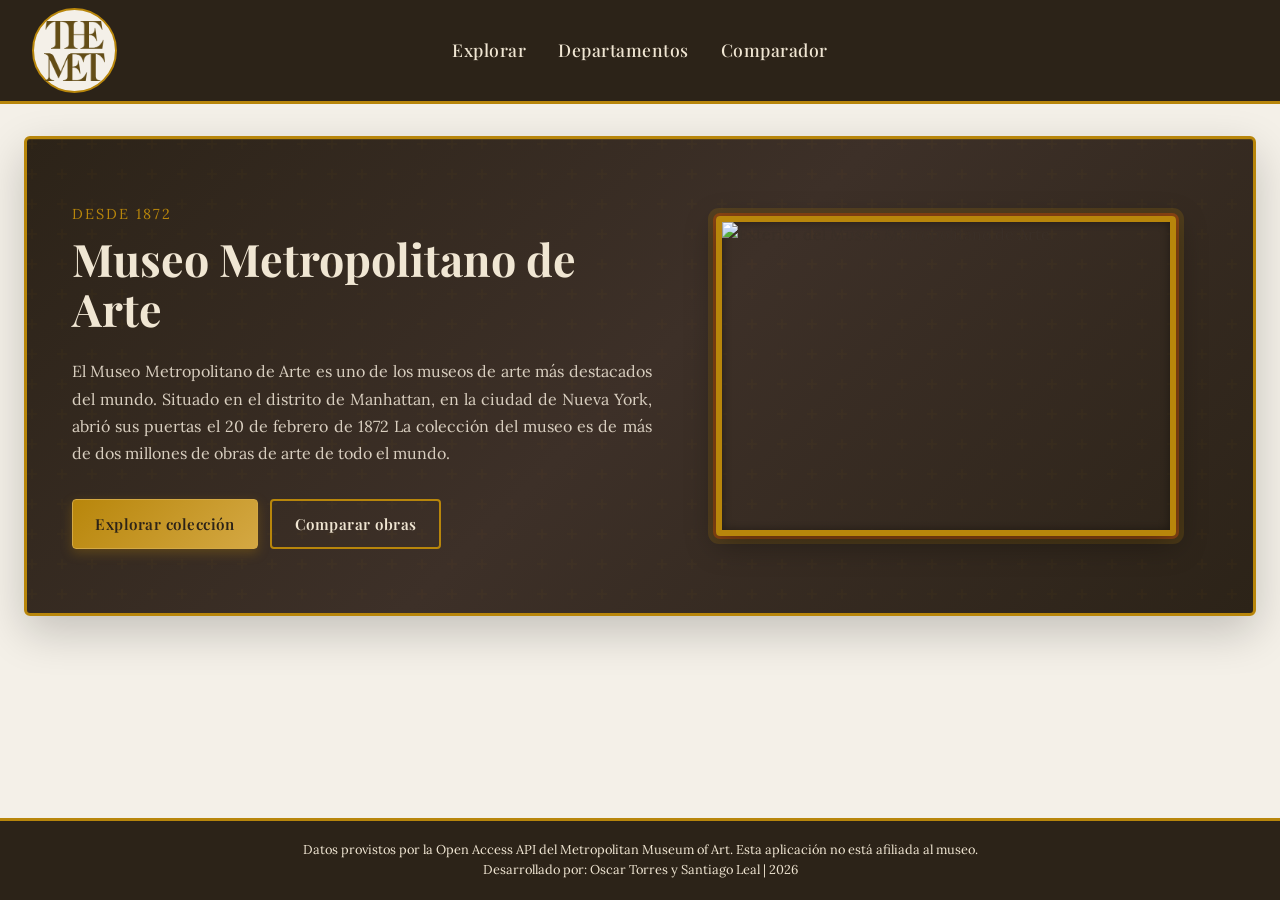
==== commit 8663c6a1: "feat: initialize project structure with museum-themed UI and core navigation views" ====
--- a/proyecto/index.html
+++ b/proyecto/index.html
@@ -3,11 +3,12 @@
 <head>
   <meta charset="UTF-8">
   <meta name="viewport" content="width=device-width, initial-scale=1.0">
-  <title>Methub</title>
+  <title>MetHub — Museo Metropolitano de Arte</title>
+  <meta name="description" content="Explora la colección del Museo Metropolitano de Arte. Busca, compara y descubre obras de arte de todo el mundo.">
   <link rel="stylesheet" href="css/styles.css">
   <link rel="preconnect" href="https://fonts.googleapis.com">
   <link rel="preconnect" href="https://fonts.gstatic.com" crossorigin>
- <link href="https://fonts.googleapis.com/css2?family=Roboto:ital,wght@0,100..900;1,100..900&display=swap" rel="stylesheet">
+  <link href="https://fonts.googleapis.com/css2?family=Playfair+Display:ital,wght@0,400..900;1,400..900&family=Lora:ital,wght@0,400..700;1,400..700&display=swap" rel="stylesheet">
 </head>
 <body>
 
--- a/proyecto/css/styles.css
+++ b/proyecto/css/styles.css
@@ -1,11 +1,56 @@
-@import url('https://fonts.googleapis.com/css2?family=Inter:wght@400;500;600;700&display=swap');
-
+/* ============================================
+   MetHub — Museum Aesthetic Design System
+   ============================================ */
+
+/* --- Color Palette ---
+   --parchment:     #f4f0e8  (warm off-white background)
+   --mahogany:      #2c2318  (dark wood / navbar / cards)
+   --mahogany-light:#3d3028  (lighter dark cards)
+   --gold:          #b8860b  (antique gold accent)
+   --gold-light:    #d4a843  (lighter gold for hover)
+   --sienna:        #8b4513  (leather / secondary accent)
+   --ink:           #3a2f27  (dark text on light backgrounds)
+   --ivory:         #f0e6d3  (light text on dark backgrounds)
+   --cream:         #e8dcc8  (muted elements on light bg)
+*/
+
+@import url('https://fonts.googleapis.com/css2?family=Playfair+Display:ital,wght@0,400..900;1,400..900&family=Lora:ital,wght@0,400..700;1,400..700&display=swap');
+
+/* --- Reset --- */
 * {
   margin: 0;
   padding: 0;
   box-sizing: border-box;
 }
 
+/* --- Animations --- */
+@keyframes fadeInUp {
+  from { opacity: 0; transform: translateY(24px); }
+  to   { opacity: 1; transform: translateY(0); }
+}
+@keyframes shimmer {
+  0%   { background-position: 200% 0; }
+  100% { background-position: -200% 0; }
+}
+@keyframes spotlightPulse {
+  0%, 100% { box-shadow: 0 0 20px rgba(184, 134, 11, 0.0); }
+  50%      { box-shadow: 0 0 30px rgba(184, 134, 11, 0.15); }
+}
+
+/* --- Body --- */
+body {
+  overflow-x: hidden;
+  min-height: 100vh;
+  display: flex;
+  flex-direction: column;
+  background-color: #f4f0e8;
+  color: #3a2f27;
+  font-family: 'Lora', 'Georgia', serif;
+  font-size: 1rem;
+  line-height: 1.6;
+}
+
+/* ===== NAVBAR ===== */
 header {
   width: 100%;
 }
@@ -15,9 +60,10 @@
   align-items: center;
   justify-content: space-between;
   padding: 0.5rem 2rem;
-  background: #1a1a2e;
+  background: #2c2318;
   width: 100%;
   position: relative;
+  border-bottom: 3px solid #b8860b;
 }
 
 #logo {
@@ -27,1144 +73,1361 @@
   width: 85px;
   height: 85px;
   border-radius: 50%;
-  background: #f5f5dc;
+  background: #f4f0e8;
   text-decoration: none;
   flex-shrink: 0;
+  border: 2px solid #b8860b;
+  transition: transform 0.4s ease, box-shadow 0.4s ease;
+}
+
+#logo:hover {
+  transform: scale(1.08);
+  box-shadow: 0 0 18px rgba(184, 134, 11, 0.4);
 }
 
 #logo img {
   display: block;
+  filter: sepia(100%) hue-rotate(5deg) saturate(300%) brightness(85%);
 }
 
 .nav-links {
-  font-family: system-ui, -apple-system, BlinkMacSystemFont, 'Segoe UI', Roboto, Oxygen, Ubuntu, Cantarell, 'Open Sans', 'Helvetica Neue', sans-serif;
-  display: flex;
-  gap: 1.5rem;
+  font-family: 'Playfair Display', serif;
+  display: flex;
+  gap: 2rem;
   position: absolute;
   left: 50%;
   transform: translateX(-50%);
 }
 
 .nav-links a {
-  color: #fff;
+  color: #f0e6d3;
   text-decoration: none;
   font-size: 1.1rem;
-  transition: 0.2s;
+  font-weight: 500;
+  letter-spacing: 0.5px;
+  transition: color 0.3s, text-shadow 0.3s;
+  position: relative;
+}
+
+.nav-links a::after {
+  content: '';
+  position: absolute;
+  bottom: -4px;
+  left: 0;
+  width: 0;
+  height: 2px;
+  background: #b8860b;
+  transition: width 0.3s ease;
+}
+
+.nav-links a:hover::after,
+.nav-links a.active::after {
+  width: 100%;
 }
 
 .nav-links a.active {
-  color: #c9a227;
-  font-weight: 600;
-  border-bottom: 2px solid #c9a227;
-  padding-bottom: 2px;
+  color: #d4a843;
+  font-weight: 700;
 }
 
 .nav-links a:hover {
-  color: #e94560;
-  transform: scale(1.1);
-  text-shadow: 0 0 8px rgba(233, 69, 96, 0.5);
-}
-
-body {
-  overflow-x: hidden;
-  min-height: 100vh;
-  display: flex;
-  flex-direction: column;
-  background-color: #f5f5dc;
-  color: #e0e0e0;
-  font-family: 'Inter', sans-serif;
+  color: #d4a843;
+  text-shadow: 0 0 12px rgba(184, 134, 11, 0.3);
+}
+
+/* ===== FOOTER ===== */
+footer {
+  font-family: 'Lora', serif;
+  font-size: 0.8rem;
+  background: #2c2318;
+  color: #f0e6d3;
+  text-align: center;
+  padding: 1.2rem;
+  border-top: 3px solid #b8860b;
 }
 
 #view-container {
   flex: 1;
 }
 
-footer {
-  font-family: system-ui, -apple-system, BlinkMacSystemFont, 'Segoe UI', Roboto, Oxygen, Ubuntu, Cantarell, 'Open Sans', 'Helvetica Neue', sans-serif;
-  font-size: x-small;
-  background: #1a1a2e;
-  color: #fff;
-  text-align: center;
-  padding: 1rem;
-}
-
-#logo:hover {
-  transition: 1s;
-  transform: scale(1.08);
-  
-}
-
+/* ===== MUSEUM FRAME MIXIN (via classes) ===== */
+.museum-frame {
+  border: 4px solid #b8860b;
+  box-shadow:
+    inset 0 0 8px rgba(0, 0, 0, 0.3),
+    0 4px 16px rgba(0, 0, 0, 0.25),
+    0 0 0 2px #8b4513,
+    0 0 0 6px #b8860b33;
+  border-radius: 4px;
+  background: #2c2318;
+}
+
+/* ===== LOADING SKELETON ===== */
 .loading-state-wrapper {
-    display: grid;
-    grid-template-columns: repeat(3, 1fr);
-    gap: 1.5rem;
-    padding: 1.5rem;
-}
+  display: grid;
+  grid-template-columns: repeat(3, 1fr);
+  gap: 1.5rem;
+  padding: 1.5rem;
+}
+
 .skeleton-card {
-    background: #1e1e2e;
-    border-radius: 10px;
-    overflow: hidden;
-    padding: 0.8rem;
-}
+  background: #2c2318;
+  border-radius: 6px;
+  overflow: hidden;
+  padding: 0.8rem;
+  border: 2px solid #b8860b33;
+}
+
 .skeleton-img {
-    width: 100%;
-    height: 180px;
-    background: linear-gradient(90deg, #2a2a3e 25%, #3a3a5e 50%, #2a2a3e 75%);
-    background-size: 200% 100%;
-    animation: shimmer 1.5s infinite;
-    border-radius: 6px;
-    margin-bottom: 0.8rem;
-}
+  width: 100%;
+  height: 180px;
+  background: linear-gradient(90deg, #3d3028 25%, #4a3f32 50%, #3d3028 75%);
+  background-size: 200% 100%;
+  animation: shimmer 1.5s infinite;
+  border-radius: 4px;
+  margin-bottom: 0.8rem;
+}
+
 .skeleton-line {
-    height: 12px;
-    background: linear-gradient(90deg, #2a2a3e 25%, #3a3a5e 50%, #2a2a3e 75%);
-    background-size: 200% 100%;
-    animation: shimmer 1.5s infinite;
-    border-radius: 4px;
-    margin-bottom: 0.5rem;
+  height: 12px;
+  background: linear-gradient(90deg, #3d3028 25%, #4a3f32 50%, #3d3028 75%);
+  background-size: 200% 100%;
+  animation: shimmer 1.5s infinite;
+  border-radius: 4px;
+  margin-bottom: 0.5rem;
 }
 
 .skeleton-line--title { width: 80%; height: 16px; }
 .skeleton-line--short { width: 55%; }
-@keyframes shimmer {
-    0%   { background-position: 200% 0; }
-    100% { background-position: -200% 0; }
-}
-
+
+/* ===== ERROR STATE ===== */
+.error-state-wrapper {
+  display: flex;
+  flex-direction: column;
+  align-items: center;
+  justify-content: center;
+  padding: 3rem 1rem;
+  text-align: center;
+}
+
+.error-state-icon {
+  width: 48px;
+  height: 48px;
+  border-radius: 50%;
+  background: #8b4513;
+  color: #f0e6d3;
+  font-size: 1.5rem;
+  font-weight: bold;
+  display: flex;
+  align-items: center;
+  justify-content: center;
+  margin-bottom: 1rem;
+}
+
+.error-state-message {
+  color: #3a2f27;
+  font-size: 1rem;
+  margin-bottom: 1rem;
+}
+
+.error-state-retry {
+  padding: 0.6rem 1.5rem;
+  border: 2px solid #b8860b;
+  border-radius: 4px;
+  background: transparent;
+  color: #b8860b;
+  font-family: 'Playfair Display', serif;
+  font-size: 0.9rem;
+  cursor: pointer;
+  transition: all 0.3s ease;
+}
+
+.error-state-retry:hover {
+  background: #b8860b;
+  color: #2c2318;
+}
+
+/* ===== HOME PAGE ===== */
+.home-page {
+  padding: 2rem 1.5rem 3rem;
+  color: #3a2f27;
+  background: #f4f0e8;
+  min-height: 100%;
+}
+
+.home-hero {
+  display: grid;
+  grid-template-columns: 1.05fr 0.95fr;
+  gap: 2rem;
+  align-items: stretch;
+  padding: 2.5rem 2.8rem;
+  min-height: 480px;
+  background: linear-gradient(135deg, #2c2318 0%, #3d3028 50%, #2c2318 100%);
+  border-radius: 6px;
+  border: 3px solid #b8860b;
+  box-shadow:
+    0 16px 45px rgba(0, 0, 0, 0.2),
+    inset 0 1px 0 rgba(184, 134, 11, 0.2);
+  margin-bottom: 2rem;
+  position: relative;
+  overflow: hidden;
+}
+
+/* Subtle texture overlay */
+.home-hero::before {
+  content: '';
+  position: absolute;
+  inset: 0;
+  background: url("data:image/svg+xml,%3Csvg width='60' height='60' viewBox='0 0 60 60' xmlns='http://www.w3.org/2000/svg'%3E%3Cg fill='none' fill-rule='evenodd'%3E%3Cg fill='%23b8860b' fill-opacity='0.03'%3E%3Cpath d='M36 34v-4h-2v4h-4v2h4v4h2v-4h4v-2h-4zm0-30V0h-2v4h-4v2h4v4h2V6h4V4h-4zM6 34v-4H4v4H0v2h4v4h2v-4h4v-2H6zM6 4V0H4v4H0v2h4v4h2V6h4V4H6z'/%3E%3C/g%3E%3C/g%3E%3C/svg%3E");
+  pointer-events: none;
+}
+
+.home-hero-content {
+  display: flex;
+  flex-direction: column;
+  justify-content: center;
+  position: relative;
+  z-index: 1;
+}
+
+.home-hero-eyebrow {
+  color: #b8860b;
+  font-family: 'Lora', serif;
+  font-size: 0.9rem;
+  letter-spacing: 2px;
+  text-transform: uppercase;
+  margin-bottom: 0.5rem;
+}
+
+.home-hero-title {
+  font-size: clamp(2rem, 3.5vw, 3.2rem);
+  color: #f0e6d3;
+  margin-bottom: 0.8rem;
+  line-height: 1.1;
+  font-family: 'Playfair Display', serif;
+  font-weight: 700;
+}
+
+.home-hero-description {
+  color: #d9cfc0;
+  font-family: 'Lora', serif;
+  font-size: 1rem;
+  line-height: 1.7;
+  margin-bottom: 1.5rem;
+  max-width: 620px;
+  text-align: justify;
+  margin-top: 0.8rem;
+}
+
+.home-hero-actions {
+  display: flex;
+  flex-wrap: wrap;
+  gap: 0.8rem;
+  margin-top: 0.5rem;
+}
+
+.home-btn {
+  border: none;
+  border-radius: 4px;
+  padding: 0.8rem 1.4rem;
+  font-weight: 600;
+  cursor: pointer;
+  font-family: 'Playfair Display', serif;
+  font-size: 0.95rem;
+  letter-spacing: 0.5px;
+  transition: transform 0.2s ease, box-shadow 0.2s ease, background 0.3s ease;
+}
+
+.home-btn:hover {
+  transform: translateY(-2px);
+}
+
+.home-btn--primary {
+  background: linear-gradient(135deg, #b8860b, #d4a843);
+  color: #2c2318;
+  border: 1px solid #d4a843;
+  box-shadow: 0 4px 12px rgba(184, 134, 11, 0.3);
+}
+
+.home-btn--primary:hover {
+  box-shadow: 0 6px 20px rgba(184, 134, 11, 0.5);
+}
+
+.home-btn--secondary {
+  background: transparent;
+  color: #f0e6d3;
+  border: 2px solid #b8860b;
+}
+
+.home-btn--secondary:hover {
+  background: rgba(184, 134, 11, 0.15);
+}
+
+.home-hero-image-wrapper {
+  display: flex;
+  justify-content: center;
+  align-items: center;
+  min-height: 100%;
+  position: relative;
+  z-index: 1;
+}
+
+/* Museum frame effect for hero image */
+.home-hero-image {
+  width: 100%;
+  max-width: 460px;
+  height: 320px;
+  object-fit: cover;
+  border-radius: 4px;
+  border: 6px solid #b8860b;
+  box-shadow:
+    inset 0 0 10px rgba(0, 0, 0, 0.4),
+    0 8px 30px rgba(0, 0, 0, 0.35),
+    0 0 0 3px #8b4513,
+    0 0 0 8px rgba(184, 134, 11, 0.2);
+  transition: box-shadow 0.4s ease;
+}
+
+.home-hero-image:hover {
+  box-shadow:
+    inset 0 0 10px rgba(0, 0, 0, 0.4),
+    0 12px 40px rgba(184, 134, 11, 0.3),
+    0 0 0 3px #8b4513,
+    0 0 0 8px rgba(184, 134, 11, 0.35);
+}
+
+/* ===== EXPLORE PAGE ===== */
 .explore-layout {
-    padding: 1.5rem;
-    min-height: 70vh;
+  padding: 1.5rem;
+  min-height: 70vh;
 }
 
 .explore-content {
-    width: 100%;
+  width: 100%;
+}
+
+/* Search bar for explore */
+.explore-search-bar {
+  display: flex;
+  gap: 0.8rem;
+  margin-bottom: 1.5rem;
+  max-width: 700px;
+  margin-left: auto;
+  margin-right: auto;
+  animation: fadeInUp 0.5s ease;
+}
+
+.explore-search-input {
+  flex: 1;
+  padding: 0.8rem 1.2rem;
+  border: 2px solid #b8860b;
+  border-radius: 4px;
+  background: #fff;
+  color: #3a2f27;
+  font-family: 'Lora', serif;
+  font-size: 1rem;
+  outline: none;
+  transition: border-color 0.3s, box-shadow 0.3s;
+}
+
+.explore-search-input:focus {
+  border-color: #d4a843;
+  box-shadow: 0 0 12px rgba(184, 134, 11, 0.2);
+}
+
+.explore-search-input::placeholder {
+  color: #999;
+  font-style: italic;
+}
+
+.explore-search-btn {
+  padding: 0.8rem 1.5rem;
+  background: linear-gradient(135deg, #b8860b, #d4a843);
+  color: #2c2318;
+  border: 1px solid #d4a843;
+  border-radius: 4px;
+  font-family: 'Playfair Display', serif;
+  font-size: 0.95rem;
+  font-weight: 600;
+  cursor: pointer;
+  transition: all 0.3s ease;
+  white-space: nowrap;
+}
+
+.explore-search-btn:hover {
+  box-shadow: 0 4px 16px rgba(184, 134, 11, 0.4);
+  transform: translateY(-1px);
 }
 
 .explore-grid {
-    display: grid;
-    grid-template-columns: repeat(3, 1fr);
-    gap: 1.5rem;
-}
-
+  display: grid;
+  grid-template-columns: repeat(3, 1fr);
+  gap: 1.5rem;
+}
+
+/* Explore cards with museum frame */
 .explore-card {
-    background: #1a1a2e;
-    border-radius: 10px;
-    overflow: hidden;
-    cursor: pointer;
-    transition: transform 0.2s, box-shadow 0.2s;
+  background: #2c2318;
+  border: 3px solid #b8860b;
+  border-radius: 4px;
+  overflow: hidden;
+  cursor: pointer;
+  transition: transform 0.3s ease, box-shadow 0.3s ease;
+  box-shadow:
+    0 4px 12px rgba(0, 0, 0, 0.2),
+    inset 0 0 6px rgba(0, 0, 0, 0.15);
+  animation: fadeInUp 0.5s ease backwards;
 }
 
 .explore-card:hover {
-    transform: translateY(-4px);
-    box-shadow: 0 8px 24px rgba(0, 0, 0, 0.4);
+  transform: translateY(-6px);
+  box-shadow:
+    0 12px 32px rgba(184, 134, 11, 0.2),
+    0 0 24px rgba(184, 134, 11, 0.1),
+    inset 0 0 6px rgba(0, 0, 0, 0.15);
 }
 
 .explore-card-img {
-    width: 100%;
-    height: 280px;
-    background: #0f0f1e;
-    display: flex;
-    align-items: center;
-    justify-content: center;
-    overflow: hidden;
+  width: 100%;
+  height: 280px;
+  background: #1a1510;
+  display: flex;
+  align-items: center;
+  justify-content: center;
+  overflow: hidden;
+  border-bottom: 2px solid #b8860b66;
 }
 
 .explore-card-img img {
-    width: 100%;
-    height: 100%;
-    object-fit: cover;
+  width: 100%;
+  height: 100%;
+  object-fit: cover;
+  transition: transform 0.4s ease;
+}
+
+.explore-card:hover .explore-card-img img {
+  transform: scale(1.05);
 }
 
 .explore-card-img--placeholder {
-    color: #555;
-    font-size: 0.85rem;
-    text-align: center;
+  color: #8b7355;
+  font-size: 0.85rem;
+  text-align: center;
+  font-style: italic;
 }
 
 .explore-card-info {
-    padding: 0.8rem;
+  padding: 0.8rem;
+}
+
+.explore-card-title {
+  font-family: 'Playfair Display', serif;
+  font-size: 1rem;
+  color: #f0e6d3;
+  margin-bottom: 0.3rem;
+  font-weight: 600;
 }
 
 .explore-card-artist {
-    font-size: 0.8rem;
-    color: #c9a227;
-    margin-bottom: 0.3rem;
+  font-size: 0.85rem;
+  color: #d4a843;
+  margin-bottom: 0.3rem;
+  font-family: 'Lora', serif;
+  font-style: italic;
 }
 
 .explore-card-meta {
-    font-size: 0.75rem;
-    color: #666;
+  font-size: 0.75rem;
+  color: #8b7355;
+  font-family: 'Lora', serif;
 }
 
 .no-results {
-    text-align: center;
-    padding: 3rem 1rem;
-    color: #888;
-    font-size: 1.1rem;
+  text-align: center;
+  padding: 3rem 1rem;
+  color: #8b7355;
+  font-size: 1.1rem;
+  font-style: italic;
 }
 
 .explore-error-note {
-    text-align: center;
-    font-size: 0.8rem;
-    color: #e94560;
-    margin-top: 0.5rem;
-}
-
+  text-align: center;
+  font-size: 0.8rem;
+  color: #8b4513;
+  margin-top: 0.5rem;
+}
+
+/* Pagination */
 .pagination {
-    display: flex;
-    align-items: center;
-    justify-content: center;
-    gap: 1rem;
-    padding: 1.5rem 0;
+  display: flex;
+  align-items: center;
+  justify-content: center;
+  gap: 1rem;
+  padding: 1.5rem 0;
 }
 
 .pagination-btn {
-    padding: 0.5rem 1.2rem;
-    border: 1px solid #c9a227;
-    border-radius: 6px;
-    background: transparent;
-    color: #c9a227;
-    font-size: 0.9rem;
-    cursor: pointer;
-    transition: 0.2s;
+  padding: 0.5rem 1.2rem;
+  border: 2px solid #b8860b;
+  border-radius: 4px;
+  background: transparent;
+  color: #b8860b;
+  font-family: 'Playfair Display', serif;
+  font-size: 0.9rem;
+  cursor: pointer;
+  transition: all 0.3s ease;
 }
 
 .pagination-btn:hover:not(:disabled) {
-    background: #c9a227;
-    color: #1a1a2e;
+  background: #b8860b;
+  color: #2c2318;
 }
 
 .pagination-btn:disabled {
-    opacity: 0.3;
-    cursor: not-allowed;
+  opacity: 0.3;
+  cursor: not-allowed;
 }
 
 .pagination-info {
-    color: #aaa;
-    font-size: 0.9rem;
-}
-
-.error-state-wrapper {
-    display: flex;
-    flex-direction: column;
-    align-items: center;
-    justify-content: center;
-    padding: 3rem 1rem;
-    text-align: center;
-}
-
-.error-state-icon {
-    width: 48px;
-    height: 48px;
-    border-radius: 50%;
-    background: #e94560;
-    color: #fff;
-    font-size: 1.5rem;
-    font-weight: bold;
-    display: flex;
-    align-items: center;
-    justify-content: center;
-    margin-bottom: 1rem;
-}
-
-.error-state-message {
-    color: #e0e0e0;
-    font-size: 1rem;
-    margin-bottom: 1rem;
-}
-
-.error-state-retry {
-    padding: 0.6rem 1.5rem;
-    border: 1px solid #c9a227;
-    border-radius: 6px;
-    background: transparent;
-    color: #c9a227;
-    font-size: 0.9rem;
-    cursor: pointer;
-    transition: 0.2s;
-}
-
-.error-state-retry:hover {
-    background: #c9a227;
-    color: #1a1a2e;
-}
-
-@media (max-width: 768px) {
-    .explore-grid {
-        grid-template-columns: repeat(2, 1fr);
-    }
-    .explore-card-img {
-        height: 200px;
-    }
-}
-
-@media (max-width: 480px) {
-    .explore-grid {
-        grid-template-columns: 1fr;
-    }
-}
-
-.home-page {
-    padding: 2rem 1.5rem 3rem;
-    color: #1a1a2e;
-    background: #f5f5dc;
-    min-height: 100%;
-}
-
-.home-hero {
-    display: grid;
-    grid-template-columns: 1.1fr 0.9fr;
-    gap: 2.rem;
-    align-items: center;
-    padding: 1.5rem;
-    background: #1a1a2e;
-    border: 1px solid rgba(201,162,39,0.22);
-    border-radius: 24px;
-    box-shadow: 0 16px 45px rgba(0,0,0,0.18);
-    margin-bottom: 2rem;
-}
-
-.home-hero-eyebrow {
-    color: red;
-    text-transform: uppercase;
-    letter-spacing: 0.2em;
-    font-size: 0.8rem;
-    margin-bottom: 0.8rem;
-    font-weight: 700;
-}
-
-.home-hero-title {
-    font-size: clamp(2rem, 3.5vw, 3.2rem);
-    color: #fff;
-    margin-bottom: 0.8rem;
-    line-height: 1.1;
-}
-
-.home-hero-description {
-    color: #d9d9d9;
-    font-size: 1rem;
-    line-height: 1.7;
-    margin-bottom: 1.2rem;
-    max-width: 620px;
-}
-
-.home-hero-actions {
-    display: flex;
-    flex-wrap: wrap;
-    gap: 0.8rem;
-}
-
-.home-btn {
-    border: none;
-    border-radius: 999px;
-    padding: 0.8rem 1.2rem;
-    font-weight: 600;
-    cursor: pointer;
-    transition: transform 0.2s ease, box-shadow 0.2s ease;
-}
-
-.home-btn:hover {
-    transform: translateY(-2px);
-}
-
-.home-btn--primary {
-    background: red;
-    color: #1a1a2e;
-}
-
-.home-btn--secondary {
-    background: transparent;
-    color: #fff;
-    border: 1px solid rgba(255,255,255,0.2);
-}
-
-.home-hero-image-wrapper {
-    display: flex;
-    justify-content: center;
-    align-items: center;
-}
-
-.home-hero-image {
-    width: 100%;
-    max-width: 420px;
-    height: 280px;
-    object-fit: cover;
-    border-radius: 20px;
-    border: 2px solid rgba(201, 162, 39, 0.3);
-    box-shadow: 0 10px 30px rgba(0, 0, 0, 0.25);
-}
-
-.home-section {
-    margin-bottom: 2rem;
-}
-
-.home-section-heading {
-    margin-bottom: 1rem;
-}
-
-.home-section-title {
-    color: #fff;
-    font-size: 1.5rem;
-    margin-bottom: 0.3rem;
-}
-
-.home-section-description {
-    color: #bdbdbd;
-}
-
-.home-stats-grid {
-    display: grid;
-    grid-template-columns: repeat(3, minmax(0, 1fr));
-    gap: 1rem;
-}
-
-.home-stat-card {
-    background: rgba(255,255,255,0.04);
-    border: 1px solid rgba(255,255,255,0.08);
-    border-radius: 16px;
-    padding: 1.2rem;
-}
-
-.home-stat-value {
-    color: #c9a227;
-    font-size: 1.6rem;
-    font-weight: 700;
-    margin-bottom: 0.35rem;
-}
-
-.home-stat-label {
-    color: #e8e8e8;
-    font-size: 0.95rem;
-}
-
-.home-gallery {
-    display: grid;
-    grid-template-columns: repeat(4, minmax(0, 1fr));
-    gap: 1rem;
-}
-
-.home-card {
-    background: rgba(255,255,255,0.06);
-    border: 1px solid rgba(255,255,255,0.08);
-    border-radius: 16px;
-    overflow: hidden;
-    cursor: pointer;
-    transition: transform 0.2s ease, box-shadow 0.2s ease;
-}
-
-.home-card:hover {
-    transform: translateY(-4px);
-    box-shadow: 0 10px 28px rgba(0,0,0,0.24);
-}
-
-.home-card-image {
-    width: 100%;
-    aspect-ratio: 4 / 5;
-    background: #f5f5dc;
-    display: flex;
-    align-items: center;
-    justify-content: center;
-    overflow: hidden;
-}
-
-.home-card-image img {
-    width: 100%;
-    height: 100%;
-    object-fit: cover;
-}
-
-.home-card-placeholder {
-    color: #8a8a8a;
-    text-align: center;
-    padding: 1rem;
-}
-
-.home-card-info {
-    padding: 0.9rem;
-}
-
-.home-card-title {
-    color: #fff;
-    font-size: 1rem;
-    margin-bottom: 0.35rem;
-}
-
-.home-card-artist {
-    color: #c9a227;
-    font-size: 0.9rem;
-    margin-bottom: 0.25rem;
-}
-
-.home-card-meta {
-    color: #c9c9c9;
-    font-size: 0.8rem;
-    line-height: 1.4;
-}
-
-.home-empty-state {
-    color: #ddd;
-    padding: 1rem 0;
-}
-
-@media (max-width: 900px) {
-    .home-hero {
-        grid-template-columns: 1fr;
-    }
-
-    .home-gallery {
-        grid-template-columns: repeat(2, minmax(0, 1fr));
-    }
-}
-
-@media (max-width: 640px) {
-    .home-page {
-        padding: 1rem 1rem 2rem;
-    }
-
-    .home-stats-grid,
-    .home-gallery {
-        grid-template-columns: 1fr;
-    }
-
-    .home-hero {
-        padding: 1.2rem;
-    }
-}
-
+  color: #3a2f27;
+  font-size: 0.9rem;
+  font-family: 'Lora', serif;
+}
+
+/* ===== DEPARTMENTS ===== */
 .departments-title {
-    text-align: center;
-    color: #c9a227;
-    margin: 2rem 0;
-    font-size: 2.2rem;
-    font-weight: 700;
-}
+  text-align: center;
+  color: #b8860b;
+  margin: 2rem 0;
+  font-size: 2.2rem;
+  font-weight: 700;
+  font-family: 'Playfair Display', serif;
+  letter-spacing: 1px;
+}
+
 .departments-grid {
-    display: grid;
-    grid-template-columns: repeat(auto-fill, minmax(220px, 1fr));
-    gap: 1.5rem;
-    padding: 0 2rem 3rem;
-    max-width: 1200px;
-    margin: 0 auto;
-}
+  display: grid;
+  grid-template-columns: repeat(auto-fill, minmax(220px, 1fr));
+  gap: 1.5rem;
+  padding: 0 2rem 3rem;
+  max-width: 1200px;
+  margin: 0 auto;
+}
+
 .department-card {
-    background: #16213e;
-    border: 1px solid #2a2a4e;
-    border-radius: 12px;
-    padding: 2rem 1.5rem;
-    text-align: center;
-    cursor: pointer;
-    transition: transform 0.3s ease, border-color 0.3s ease, box-shadow 0.3s ease;
-    display: flex;
-    flex-direction: column;
-    align-items: center;
-    justify-content: center;
-    gap: 1rem;
-}
+  background: linear-gradient(145deg, #2c2318, #3d3028);
+  border: 2px solid #b8860b;
+  border-radius: 6px;
+  padding: 2rem 1.5rem;
+  text-align: center;
+  cursor: pointer;
+  transition: transform 0.3s ease, box-shadow 0.3s ease, border-color 0.3s ease;
+  display: flex;
+  flex-direction: column;
+  align-items: center;
+  justify-content: center;
+  gap: 1rem;
+  box-shadow: 0 4px 12px rgba(0, 0, 0, 0.15);
+  position: relative;
+  overflow: hidden;
+  animation: fadeInUp 0.5s ease backwards;
+}
+
+.department-card::before {
+  content: '';
+  position: absolute;
+  inset: 0;
+  background: radial-gradient(ellipse at center top, rgba(184, 134, 11, 0.08) 0%, transparent 70%);
+  pointer-events: none;
+  transition: opacity 0.3s;
+  opacity: 0;
+}
+
+.department-card:hover::before {
+  opacity: 1;
+}
+
 .department-card:hover {
-    transform: translateY(-5px);
-    border-color: #c9a227;
-    box-shadow: 0 8px 25px rgba(201, 162, 39, 0.15);
-}
+  transform: translateY(-6px);
+  box-shadow:
+    0 12px 30px rgba(184, 134, 11, 0.2),
+    0 0 20px rgba(184, 134, 11, 0.08);
+  border-color: #d4a843;
+}
+
 .department-icon {
-    font-size: 3rem;
-}
+  font-size: 2.5rem;
+  display: flex;
+  align-items: center;
+  justify-content: center;
+  width: 64px;
+  height: 64px;
+  color: #d4a843;
+}
+
+.department-icon svg {
+  width: 48px;
+  height: 48px;
+  stroke: #d4a843;
+  fill: none;
+  stroke-width: 1.5;
+  stroke-linecap: round;
+  stroke-linejoin: round;
+}
+
 .department-name {
-    font-size: 1.05rem;
-    color: #e0e0e0;
-    font-weight: 600;
-    line-height: 1.4;
-}
-
+  font-size: 1.05rem;
+  color: #f0e6d3;
+  font-weight: 600;
+  line-height: 1.4;
+  font-family: 'Playfair Display', serif;
+}
+
+/* ===== BACK BUTTON ===== */
 .btn-back {
-    background: transparent;
-    color: #c9a227;
-    border: 1px solid #c9a227;
-    padding: 0.5rem 1rem;
-    border-radius: 6px;
-    cursor: pointer;
-    margin: 2rem 2rem 0;
-    transition: background 0.2s, color 0.2s;
-}
+  background: transparent;
+  color: #b8860b;
+  border: 2px solid #b8860b;
+  padding: 0.5rem 1rem;
+  border-radius: 4px;
+  cursor: pointer;
+  margin: 2rem 2rem 0;
+  font-family: 'Playfair Display', serif;
+  transition: background 0.3s, color 0.3s;
+}
+
 .btn-back:hover {
-    background: #c9a227;
-    color: #1a1a2e;
-}
+  background: #b8860b;
+  color: #2c2318;
+}
+
+/* ===== ARTIST PAGE ===== */
 .artist-header {
-    text-align: center;
-    padding: 1.5rem 2rem;
-    max-width: 800px;
-    margin: 0 auto;
-}
+  text-align: center;
+  padding: 1.5rem 2rem;
+  max-width: 800px;
+  margin: 0 auto;
+}
+
 .artist-title {
-    color: #c9a227;
-    font-size: 2.5rem;
-    margin-bottom: 0.5rem;
-}
+  color: #b8860b;
+  font-size: 2.5rem;
+  margin-bottom: 0.5rem;
+  font-family: 'Playfair Display', serif;
+}
+
 .artist-bio {
-    color: #aaa;
-    font-size: 1.05rem;
-    line-height: 1.5;
-}
+  color: #8b7355;
+  font-size: 1.05rem;
+  line-height: 1.5;
+  font-family: 'Lora', serif;
+  font-style: italic;
+}
+
 .artist-gallery {
-    display: grid;
-    grid-template-columns: repeat(auto-fill, minmax(250px, 1fr));
-    gap: 2rem;
-    padding: 1.5rem 2rem;
-    max-width: 1200px;
-    margin: 0 auto;
-}
+  display: grid;
+  grid-template-columns: repeat(auto-fill, minmax(250px, 1fr));
+  gap: 2rem;
+  padding: 1.5rem 2rem;
+  max-width: 1200px;
+  margin: 0 auto;
+}
+
 .artist-no-data {
-    text-align: center;
-    color: #888;
-    padding: 3rem;
-}
-
+  text-align: center;
+  color: #8b7355;
+  padding: 3rem;
+  font-style: italic;
+}
+
+/* ===== ARTWORK CARD (Artist / Department) ===== */
 .artwork-card {
-    background: #16213e;
-    border: 1px solid #2a2a4e;
-    border-radius: 12px;
-    overflow: hidden;
-    cursor: pointer;
-    transition: transform 0.3s, border-color 0.3s, box-shadow 0.3s;
-    display: flex;
-    flex-direction: column;
-}
+  background: #2c2318;
+  border: 3px solid #b8860b;
+  border-radius: 4px;
+  overflow: hidden;
+  cursor: pointer;
+  transition: transform 0.3s, box-shadow 0.3s;
+  display: flex;
+  flex-direction: column;
+  box-shadow: 0 4px 12px rgba(0, 0, 0, 0.2);
+  animation: fadeInUp 0.5s ease backwards;
+}
+
 .artwork-card:hover {
-    transform: translateY(-4px);
-    border-color: #c9a227;
-    box-shadow: 0 6px 20px rgba(201, 162, 39, 0.15);
-}
+  transform: translateY(-5px);
+  box-shadow:
+    0 10px 28px rgba(184, 134, 11, 0.2),
+    0 0 20px rgba(184, 134, 11, 0.08);
+}
+
 .card-img-wrapper {
-    width: 100%;
-    height: 200px;
-    overflow: hidden;
-    background: #0f0f1e;
-}
+  width: 100%;
+  height: 200px;
+  overflow: hidden;
+  background: #1a1510;
+  border-bottom: 2px solid #b8860b66;
+}
+
 .card-img {
-    width: 100%;
-    height: 100%;
-    object-fit: cover;
-    display: block;
-}
+  width: 100%;
+  height: 100%;
+  object-fit: cover;
+  display: block;
+  transition: transform 0.4s ease;
+}
+
+.artwork-card:hover .card-img {
+  transform: scale(1.05);
+}
+
 .card-no-img {
-    width: 100%;
-    height: 100%;
-    display: flex;
-    align-items: center;
-    justify-content: center;
-    color: #555;
-    font-size: 0.85rem;
-    text-align: center;
-    padding: 0.5rem;
-}
+  width: 100%;
+  height: 100%;
+  display: flex;
+  align-items: center;
+  justify-content: center;
+  color: #8b7355;
+  font-size: 0.85rem;
+  text-align: center;
+  padding: 0.5rem;
+  font-style: italic;
+}
+
 .card-info {
-    padding: 1rem;
-    display: flex;
-    flex-direction: column;
-    gap: 0.5rem;
-    flex-grow: 1;
-}
+  padding: 1rem;
+  display: flex;
+  flex-direction: column;
+  gap: 0.5rem;
+  flex-grow: 1;
+}
+
 .card-title {
-    font-size: 0.95rem;
-    color: #e0e0e0;
-    margin-bottom: 0.3rem;
-    display: -webkit-box;
-    -webkit-line-clamp: 2;
-    -webkit-box-orient: vertical;
-    overflow: hidden;
-}
+  font-family: 'Playfair Display', serif;
+  font-size: 0.95rem;
+  color: #f0e6d3;
+  margin-bottom: 0.3rem;
+  display: -webkit-box;
+  -webkit-line-clamp: 2;
+  -webkit-box-orient: vertical;
+  overflow: hidden;
+}
+
 .card-artist {
-    font-size: 0.85rem;
-    color: #c9a227;
-    margin-bottom: 0.3rem;
-}
+  font-size: 0.85rem;
+  color: #d4a843;
+  margin-bottom: 0.3rem;
+  font-style: italic;
+}
+
 .card-meta {
-    font-size: 0.8rem;
-    color: #777;
-    margin-bottom: 0.5rem;
-}
+  font-size: 0.8rem;
+  color: #8b7355;
+  margin-bottom: 0.5rem;
+}
+
 .btn-compare-card {
-    background: transparent;
-    border: 1px solid #444;
-    color: #aaa;
-    padding: 0.4rem;
-    border-radius: 6px;
-    cursor: pointer;
-    font-size: 0.8rem;
-    transition: all 0.2s;
-    margin-top: auto;
-}
+  background: transparent;
+  border: 1px solid #b8860b66;
+  color: #b8860b;
+  padding: 0.4rem;
+  border-radius: 4px;
+  cursor: pointer;
+  font-size: 0.8rem;
+  font-family: 'Lora', serif;
+  transition: all 0.2s;
+  margin-top: auto;
+}
+
 .btn-compare-card:hover {
-    border-color: #c9a227;
-    color: #c9a227;
-}
-
+  border-color: #d4a843;
+  color: #d4a843;
+  background: rgba(184, 134, 11, 0.1);
+}
+
+/* Pagination controls (artist page) */
 .pagination-controls {
-    display: flex;
-    align-items: center;
-    justify-content: center;
-    gap: 1.5rem;
-    padding: 2rem;
-}
+  display: flex;
+  align-items: center;
+  justify-content: center;
+  gap: 1.5rem;
+  padding: 2rem;
+}
+
 .btn-page {
-    background: #16213e;
-    color: #c9a227;
-    border: 1px solid #c9a227;
-    padding: 0.5rem 1.2rem;
-    border-radius: 6px;
-    cursor: pointer;
-    font-size: 0.9rem;
-    transition: background 0.2s, color 0.2s;
-}
+  background: transparent;
+  color: #b8860b;
+  border: 2px solid #b8860b;
+  padding: 0.5rem 1.2rem;
+  border-radius: 4px;
+  cursor: pointer;
+  font-family: 'Playfair Display', serif;
+  font-size: 0.9rem;
+  transition: background 0.3s, color 0.3s;
+}
+
 .btn-page:hover:not(:disabled) {
-    background: #c9a227;
-    color: #1a1a2e;
-}
+  background: #b8860b;
+  color: #2c2318;
+}
+
 .btn-page:disabled {
-    opacity: 0.35;
-    cursor: not-allowed;
-}
+  opacity: 0.35;
+  cursor: not-allowed;
+}
+
 .page-indicator {
-    color: #aaa;
-    font-size: 0.95rem;
-}
-
+  color: #3a2f27;
+  font-size: 0.95rem;
+  font-family: 'Lora', serif;
+}
+
+/* ===== DETAIL PAGE ===== */
 .detail-wrapper {
-    display: flex;
-    gap: 2rem;
-    padding: 2rem;
-    max-width: 1200px;
-    margin: 0 auto;
+  display: flex;
+  gap: 2rem;
+  padding: 2rem;
+  max-width: 1200px;
+  margin: 0 auto;
 }
 
 .detail-image-col {
-    flex: 1;
+  flex: 1;
 }
 
 .detail-main-img {
-    width: 100%;
-    border-radius: 8px;
+  width: 100%;
+  border-radius: 4px;
+  border: 5px solid #b8860b;
+  box-shadow:
+    inset 0 0 8px rgba(0, 0, 0, 0.3),
+    0 8px 24px rgba(0, 0, 0, 0.25),
+    0 0 0 2px #8b4513;
 }
 
 .detail-img-placeholder {
-    width: 100%;
-    height: 300px;
-    background: #1a1a2e;
-    display: flex;
-    align-items: center;
-    justify-content: center;
-    color: #666;
-    border-radius: 8px;
+  width: 100%;
+  height: 300px;
+  background: #2c2318;
+  display: flex;
+  align-items: center;
+  justify-content: center;
+  color: #8b7355;
+  border-radius: 4px;
+  border: 3px solid #b8860b;
+  font-style: italic;
 }
 
 .detail-extra-gallery {
-    display: flex;
-    gap: 0.5rem;
-    margin-top: 1rem;
-    flex-wrap: wrap;
+  display: flex;
+  gap: 0.5rem;
+  margin-top: 1rem;
+  flex-wrap: wrap;
 }
 
 .detail-extra-img {
-    width: 80px;
-    height: 80px;
-    object-fit: cover;
-    border-radius: 4px;
-    cursor: pointer;
+  width: 80px;
+  height: 80px;
+  object-fit: cover;
+  border-radius: 3px;
+  cursor: pointer;
+  border: 2px solid #b8860b;
+  transition: border-color 0.3s, transform 0.2s;
+}
+
+.detail-extra-img:hover {
+  border-color: #d4a843;
+  transform: scale(1.08);
 }
 
 .detail-info-col {
-    flex: 1;
+  flex: 1;
 }
 
 .detail-title {
-    font-size: 1.8rem;
-    color: #1a1a2e;
-    margin-bottom: 0.5rem;
+  font-size: 1.8rem;
+  color: #3a2f27;
+  margin-bottom: 0.5rem;
+  font-family: 'Playfair Display', serif;
 }
 
 .detail-artist-link {
-    display: inline-block;
-    color: #c9a227;
-    font-size: 1.1rem;
-    text-decoration: none;
-    font-weight: 500;
-    margin-bottom: 1rem;
+  display: inline-block;
+  color: #b8860b;
+  font-size: 1.1rem;
+  text-decoration: none;
+  font-weight: 500;
+  margin-bottom: 1rem;
+  font-family: 'Playfair Display', serif;
 }
 
 .detail-artist-link:hover {
-    text-decoration: underline;
+  text-decoration: underline;
+  color: #d4a843;
 }
 
 .detail-bio {
-    color: #666;
-    font-size: 0.9rem;
-    margin-bottom: 1rem;
-    line-height: 1.5;
+  color: #8b7355;
+  font-size: 0.9rem;
+  margin-bottom: 1rem;
+  line-height: 1.5;
+  font-style: italic;
 }
 
 .detail-field {
-    color: #333;
-    font-size: 0.95rem;
-    margin-bottom: 0.5rem;
-    line-height: 1.5;
+  color: #3a2f27;
+  font-size: 0.95rem;
+  margin-bottom: 0.5rem;
+  line-height: 1.5;
+}
+
+.detail-field strong {
+  color: #8b4513;
 }
 
 .detail-tags {
-    margin-top: 1rem;
-    color: #333;
-    font-size: 0.9rem;
+  margin-top: 1rem;
+  color: #3a2f27;
+  font-size: 0.9rem;
 }
 
 .detail-tag {
-    display: inline-block;
-    background: #1a1a2e;
-    color: #c9a227;
-    padding: 0.2rem 0.6rem;
-    border-radius: 4px;
-    font-size: 0.8rem;
-    margin: 0.15rem;
+  display: inline-block;
+  background: #2c2318;
+  color: #d4a843;
+  padding: 0.2rem 0.6rem;
+  border-radius: 3px;
+  font-size: 0.8rem;
+  margin: 0.15rem;
+  border: 1px solid #b8860b44;
 }
 
 .detail-external-link {
-    display: inline-block;
-    margin-top: 1rem;
-    color: #c9a227;
-    text-decoration: none;
-    font-weight: 500;
+  display: inline-block;
+  margin-top: 1rem;
+  color: #b8860b;
+  text-decoration: none;
+  font-weight: 500;
+  font-family: 'Playfair Display', serif;
+}
+
+.detail-external-link:hover {
+  color: #d4a843;
 }
 
 .detail-actions {
-    display: flex;
-    gap: 1rem;
-    margin-top: 1.5rem;
-    flex-wrap: wrap;
+  display: flex;
+  gap: 1rem;
+  margin-top: 1.5rem;
+  flex-wrap: wrap;
 }
 
 .btn-secondary {
-    background: transparent;
-    border: 1px solid #c9a227;
-    color: #c9a227;
-    padding: 0.6rem 1.2rem;
-    border-radius: 6px;
-    cursor: pointer;
-    font-size: 0.9rem;
-    transition: background 0.2s, color 0.2s;
+  background: transparent;
+  border: 2px solid #b8860b;
+  color: #b8860b;
+  padding: 0.6rem 1.2rem;
+  border-radius: 4px;
+  cursor: pointer;
+  font-family: 'Playfair Display', serif;
+  font-size: 0.9rem;
+  transition: background 0.3s, color 0.3s;
 }
 
 .btn-secondary:hover {
-    background: #c9a227;
-    color: #1a1a2e;
-}
-
-@media (max-width: 768px) {
-    .detail-wrapper {
-        flex-direction: column;
-    }
+  background: #b8860b;
+  color: #2c2318;
 }
 
 /* ===== COMPARE VIEW ===== */
 .compare-page-title {
-    text-align: center;
-    color: #c9a227;
-    margin: 2rem 0 1rem;
-    font-size: 2rem;
-    font-weight: 700;
+  text-align: center;
+  color: #b8860b;
+  margin: 2rem 0 1rem;
+  font-size: 2rem;
+  font-weight: 700;
+  font-family: 'Playfair Display', serif;
+  letter-spacing: 1px;
 }
 
 .compare-layout {
-    display: flex;
-    gap: 1.5rem;
-    padding: 0 1.5rem 2rem;
-    max-width: 1200px;
-    margin: 0 auto;
+  display: flex;
+  gap: 1.5rem;
+  padding: 0 1.5rem 2rem;
+  max-width: 1200px;
+  margin: 0 auto;
 }
 
 .compare-panel {
-    flex: 1;
-    background: #16213e;
-    border: 1px solid #2a2a4e;
-    border-radius: 12px;
-    padding: 1.5rem;
-    min-height: 300px;
+  flex: 1;
+  background: linear-gradient(145deg, #2c2318, #3d3028);
+  border: 2px solid #b8860b;
+  border-radius: 6px;
+  padding: 1.5rem;
+  min-height: 300px;
+  box-shadow: 0 4px 16px rgba(0, 0, 0, 0.15);
 }
 
 .panel-label {
-    font-size: 1.1rem;
-    font-weight: 600;
-    color: #c9a227;
-    margin-bottom: 1rem;
-    border-bottom: 1px solid #2a2a4e;
-    padding-bottom: 0.5rem;
+  font-size: 1.1rem;
+  font-weight: 600;
+  color: #d4a843;
+  margin-bottom: 1rem;
+  border-bottom: 1px solid #b8860b44;
+  padding-bottom: 0.5rem;
+  font-family: 'Playfair Display', serif;
 }
 
 .panel-search-wrapper {
-    display: flex;
-    flex-direction: column;
-    gap: 0.8rem;
+  display: flex;
+  flex-direction: column;
+  gap: 0.8rem;
 }
 
 .panel-search-input {
-    width: 100%;
-    padding: 0.7rem 1rem;
-    border: 1px solid #3a3a5e;
-    border-radius: 8px;
-    background: #0f0f1e;
-    color: #e0e0e0;
-    font-size: 0.95rem;
-    outline: none;
-    transition: border-color 0.2s;
+  width: 100%;
+  padding: 0.7rem 1rem;
+  border: 2px solid #b8860b66;
+  border-radius: 4px;
+  background: #1a1510;
+  color: #f0e6d3;
+  font-family: 'Lora', serif;
+  font-size: 0.95rem;
+  outline: none;
+  transition: border-color 0.3s;
 }
 
 .panel-search-input:focus {
-    border-color: #c9a227;
+  border-color: #d4a843;
 }
 
 .panel-search-input::placeholder {
-    color: #666;
+  color: #8b7355;
+  font-style: italic;
 }
 
 .panel-results {
-    display: flex;
-    flex-direction: column;
-    gap: 0.5rem;
-    max-height: 400px;
-    overflow-y: auto;
+  display: flex;
+  flex-direction: column;
+  gap: 0.5rem;
+  max-height: 400px;
+  overflow-y: auto;
+}
+
+/* Custom scrollbar for results */
+.panel-results::-webkit-scrollbar {
+  width: 6px;
+}
+.panel-results::-webkit-scrollbar-track {
+  background: #2c2318;
+}
+.panel-results::-webkit-scrollbar-thumb {
+  background: #b8860b66;
+  border-radius: 3px;
 }
 
 .panel-hint,
 .panel-loading,
 .panel-no-results {
-    color: #888;
-    font-size: 0.9rem;
+  color: #8b7355;
+  font-size: 0.9rem;
+  text-align: center;
+  padding: 1rem 0;
+  font-style: italic;
+}
+
+.panel-error {
+  color: #8b4513;
+  font-size: 0.9rem;
+  text-align: center;
+  padding: 1rem 0;
+}
+
+.btn-retry-inline {
+  background: transparent;
+  border: 1px solid #8b4513;
+  color: #8b4513;
+  padding: 0.3rem 0.8rem;
+  border-radius: 4px;
+  cursor: pointer;
+  font-size: 0.85rem;
+  margin-left: 0.5rem;
+  transition: background 0.2s;
+}
+
+.btn-retry-inline:hover {
+  background: #8b4513;
+  color: #f0e6d3;
+}
+
+/* Mini cards in compare search */
+.mini-card {
+  display: flex;
+  align-items: center;
+  gap: 0.8rem;
+  padding: 0.6rem;
+  background: #2c2318;
+  border: 1px solid #b8860b33;
+  border-radius: 6px;
+  cursor: pointer;
+  transition: background 0.2s, transform 0.2s, border-color 0.3s;
+}
+
+.mini-card:hover {
+  background: #3d3028;
+  transform: translateX(4px);
+  border-color: #b8860b;
+}
+
+.mini-card--disabled {
+  opacity: 0.5;
+  cursor: not-allowed;
+}
+
+.mini-card--disabled:hover {
+  background: #2c2318;
+  transform: none;
+  border-color: #b8860b33;
+}
+
+.mini-card-img {
+  width: 50px;
+  height: 50px;
+  object-fit: cover;
+  border-radius: 3px;
+  background: #1a1510;
+  flex-shrink: 0;
+  border: 2px solid #b8860b66;
+}
+
+.mini-card-info {
+  display: flex;
+  flex-direction: column;
+  gap: 0.2rem;
+  min-width: 0;
+}
+
+.mini-card-title {
+  font-size: 0.85rem;
+  font-weight: 600;
+  color: #f0e6d3;
+  white-space: nowrap;
+  overflow: hidden;
+  text-overflow: ellipsis;
+  font-family: 'Playfair Display', serif;
+}
+
+.mini-card-artist {
+  font-size: 0.75rem;
+  color: #d4a843;
+  font-style: italic;
+}
+
+.mini-card-tag {
+  font-size: 0.7rem;
+  color: #8b4513;
+  font-style: italic;
+}
+
+/* Selected artwork in compare panel */
+.panel-selected {
+  display: flex;
+  gap: 1rem;
+  align-items: flex-start;
+}
+
+.panel-selected-img {
+  width: 140px;
+  height: 140px;
+  object-fit: cover;
+  border-radius: 4px;
+  background: #1a1510;
+  flex-shrink: 0;
+  border: 4px solid #b8860b;
+  box-shadow:
+    inset 0 0 6px rgba(0, 0, 0, 0.3),
+    0 4px 12px rgba(0, 0, 0, 0.25),
+    0 0 0 1px #8b4513;
+}
+
+.panel-selected-info {
+  display: flex;
+  flex-direction: column;
+  gap: 0.3rem;
+}
+
+.panel-selected-title {
+  font-size: 1.05rem;
+  font-weight: 600;
+  color: #f0e6d3;
+  font-family: 'Playfair Display', serif;
+}
+
+.panel-selected-artist {
+  font-size: 0.85rem;
+  color: #d4a843;
+  font-style: italic;
+}
+
+.panel-selected-meta {
+  font-size: 0.8rem;
+  color: #8b7355;
+}
+
+.panel-selected-description {
+  font-size: 0.8rem;
+  color: #c0b49a;
+  line-height: 1.4;
+  margin-top: 0.3rem;
+  font-style: italic;
+}
+
+.btn-change-selection {
+  margin-top: 1rem;
+  background: transparent;
+  border: 1px solid #b8860b66;
+  color: #b8860b;
+  padding: 0.5rem 1rem;
+  border-radius: 4px;
+  cursor: pointer;
+  font-family: 'Lora', serif;
+  font-size: 0.85rem;
+  transition: border-color 0.3s, color 0.3s, background 0.3s;
+}
+
+.btn-change-selection:hover {
+  border-color: #d4a843;
+  color: #d4a843;
+  background: rgba(184, 134, 11, 0.1);
+}
+
+/* Compare table */
+.compare-table-section {
+  max-width: 1200px;
+  margin: 0 auto;
+  padding: 1.5rem;
+}
+
+.table-title {
+  text-align: center;
+  color: #b8860b;
+  font-size: 1.5rem;
+  font-weight: 600;
+  margin-bottom: 1rem;
+  font-family: 'Playfair Display', serif;
+}
+
+.compare-table {
+  width: 100%;
+  border-collapse: collapse;
+  background: #2c2318;
+  border-radius: 6px;
+  overflow: hidden;
+  border: 2px solid #b8860b;
+}
+
+.compare-table th {
+  background: #1a1510;
+  color: #d4a843;
+  padding: 0.8rem 1rem;
+  text-align: left;
+  font-weight: 600;
+  font-size: 0.9rem;
+  font-family: 'Playfair Display', serif;
+  border-bottom: 2px solid #b8860b;
+}
+
+.compare-table td {
+  padding: 0.7rem 1rem;
+  border-bottom: 1px solid #b8860b33;
+  color: #f0e6d3;
+  font-size: 0.9rem;
+  font-family: 'Lora', serif;
+}
+
+.compare-table .td-label {
+  font-weight: 500;
+  color: #b8860b;
+  width: 30%;
+  font-family: 'Playfair Display', serif;
+}
+
+.compare-table .row-different {
+  background: rgba(184, 134, 11, 0.08);
+}
+
+.compare-table .row-different td {
+  color: #f0e6d3;
+}
+
+.diff-icon {
+  color: #8b4513;
+  font-weight: bold;
+  margin-left: 0.3rem;
+}
+
+.year-diff {
+  text-align: center;
+  color: #b8860b;
+  font-size: 1rem;
+  margin-top: 1rem;
+  font-weight: 500;
+  font-family: 'Playfair Display', serif;
+}
+
+/* ===== RESPONSIVE ===== */
+@media (max-width: 900px) {
+  .home-hero {
+    grid-template-columns: 1fr;
+  }
+}
+
+@media (max-width: 768px) {
+  .explore-grid {
+    grid-template-columns: repeat(2, 1fr);
+  }
+  .explore-card-img {
+    height: 200px;
+  }
+  .detail-wrapper {
+    flex-direction: column;
+  }
+  .compare-layout {
+    flex-direction: column;
+  }
+  .panel-selected {
+    flex-direction: column;
+    align-items: center;
     text-align: center;
-    padding: 1rem 0;
-}
-
-.panel-error {
-    color: #e94560;
-    font-size: 0.9rem;
-    text-align: center;
-    padding: 1rem 0;
-}
-
-.btn-retry-inline {
-    background: transparent;
-    border: 1px solid #e94560;
-    color: #e94560;
-    padding: 0.3rem 0.8rem;
-    border-radius: 4px;
-    cursor: pointer;
-    font-size: 0.85rem;
-    margin-left: 0.5rem;
-    transition: background 0.2s;
-}
-
-.btn-retry-inline:hover {
-    background: #e94560;
-    color: #fff;
-}
-
-.mini-card {
-    display: flex;
-    align-items: center;
-    gap: 0.8rem;
-    padding: 0.6rem;
-    background: #1a1a2e;
-    border-radius: 8px;
-    cursor: pointer;
-    transition: background 0.2s, transform 0.2s;
-}
-
-.mini-card:hover {
-    background: #2a2a4e;
-    transform: translateX(4px);
-}
-
-.mini-card--disabled {
-    opacity: 0.5;
-    cursor: not-allowed;
-}
-
-.mini-card--disabled:hover {
-    background: #1a1a2e;
-    transform: none;
-}
-
-.mini-card-img {
-    width: 50px;
-    height: 50px;
-    object-fit: cover;
-    border-radius: 6px;
-    background: #0f0f1e;
-    flex-shrink: 0;
-}
-
-.mini-card-info {
-    display: flex;
+  }
+  .panel-selected-img {
+    width: 100%;
+    height: auto;
+    max-height: 250px;
+  }
+  .compare-table {
+    font-size: 0.8rem;
+  }
+  .compare-table th,
+  .compare-table td {
+    padding: 0.5rem;
+  }
+  .explore-search-bar {
     flex-direction: column;
-    gap: 0.2rem;
-    min-width: 0;
-}
-
-.mini-card-title {
-    font-size: 0.85rem;
-    font-weight: 600;
-    color: #e0e0e0;
-    white-space: nowrap;
-    overflow: hidden;
-    text-overflow: ellipsis;
-}
-
-.mini-card-artist {
-    font-size: 0.75rem;
-    color: #c9a227;
-}
-
-.mini-card-tag {
-    font-size: 0.7rem;
-    color: #e94560;
-    font-style: italic;
-}
-
-.panel-selected {
-    display: flex;
-    gap: 1rem;
-    align-items: flex-start;
-}
-
-.panel-selected-img {
-    width: 120px;
-    height: 120px;
-    object-fit: cover;
-    border-radius: 8px;
-    background: #0f0f1e;
-    flex-shrink: 0;
-}
-
-.panel-selected-info {
-    display: flex;
-    flex-direction: column;
-    gap: 0.3rem;
-}
-
-.panel-selected-title {
-    font-size: 1rem;
-    font-weight: 600;
-    color: #e0e0e0;
-}
-
-.panel-selected-artist {
-    font-size: 0.85rem;
-    color: #c9a227;
-}
-
-.panel-selected-meta {
-    font-size: 0.8rem;
-    color: #888;
-}
-
-.btn-change-selection {
-    margin-top: 1rem;
-    background: transparent;
-    border: 1px solid #444;
-    color: #aaa;
-    padding: 0.5rem 1rem;
-    border-radius: 6px;
-    cursor: pointer;
-    font-size: 0.85rem;
-    transition: border-color 0.2s, color 0.2s;
-}
-
-.btn-change-selection:hover {
-    border-color: #c9a227;
-    color: #c9a227;
-}
-
-.compare-table-section {
-    max-width: 1200px;
-    margin: 0 auto;
-    padding: 1.5rem;
-}
-
-.table-title {
-    text-align: center;
-    color: #c9a227;
-    font-size: 1.5rem;
-    font-weight: 600;
-    margin-bottom: 1rem;
-}
-
-.compare-table {
-    width: 100%;
-    border-collapse: collapse;
-    background: #16213e;
-    border-radius: 10px;
-    overflow: hidden;
-}
-
-.compare-table th {
-    background: #1a1a2e;
-    color: #c9a227;
-    padding: 0.8rem 1rem;
-    text-align: left;
-    font-weight: 600;
-    font-size: 0.9rem;
-}
-
-.compare-table td {
-    padding: 0.7rem 1rem;
-    border-bottom: 1px solid #2a2a4e;
-    color: #ddd;
-    font-size: 0.9rem;
-}
-
-.compare-table .td-label {
-    font-weight: 500;
-    color: #aaa;
-    width: 30%;
-}
-
-.compare-table .row-different {
-    background: rgba(201, 162, 39, 0.08);
-}
-
-.compare-table .row-different td {
-    color: #f5f5dc;
-}
-
-.diff-icon {
-    color: #e94560;
-    font-weight: bold;
-    margin-left: 0.3rem;
-}
-
-.year-diff {
-    text-align: center;
-    color: #c9a227;
-    font-size: 1rem;
-    margin-top: 1rem;
-    font-weight: 500;
-}
-
-@media (max-width: 768px) {
-    .compare-layout {
-        flex-direction: column;
-    }
-    .panel-selected {
-        flex-direction: column;
-        align-items: center;
-        text-align: center;
-    }
-    .panel-selected-img {
-        width: 100%;
-        height: auto;
-        max-height: 250px;
-    }
-    .compare-table {
-        font-size: 0.8rem;
-    }
-    .compare-table th,
-    .compare-table td {
-        padding: 0.5rem;
-    }
-}
+  }
+}
+
+@media (max-width: 640px) {
+  .home-page {
+    padding: 1rem 1rem 2rem;
+  }
+  .home-hero {
+    padding: 1.2rem;
+  }
+}
+
+@media (max-width: 480px) {
+  .explore-grid {
+    grid-template-columns: 1fr;
+  }
+}
